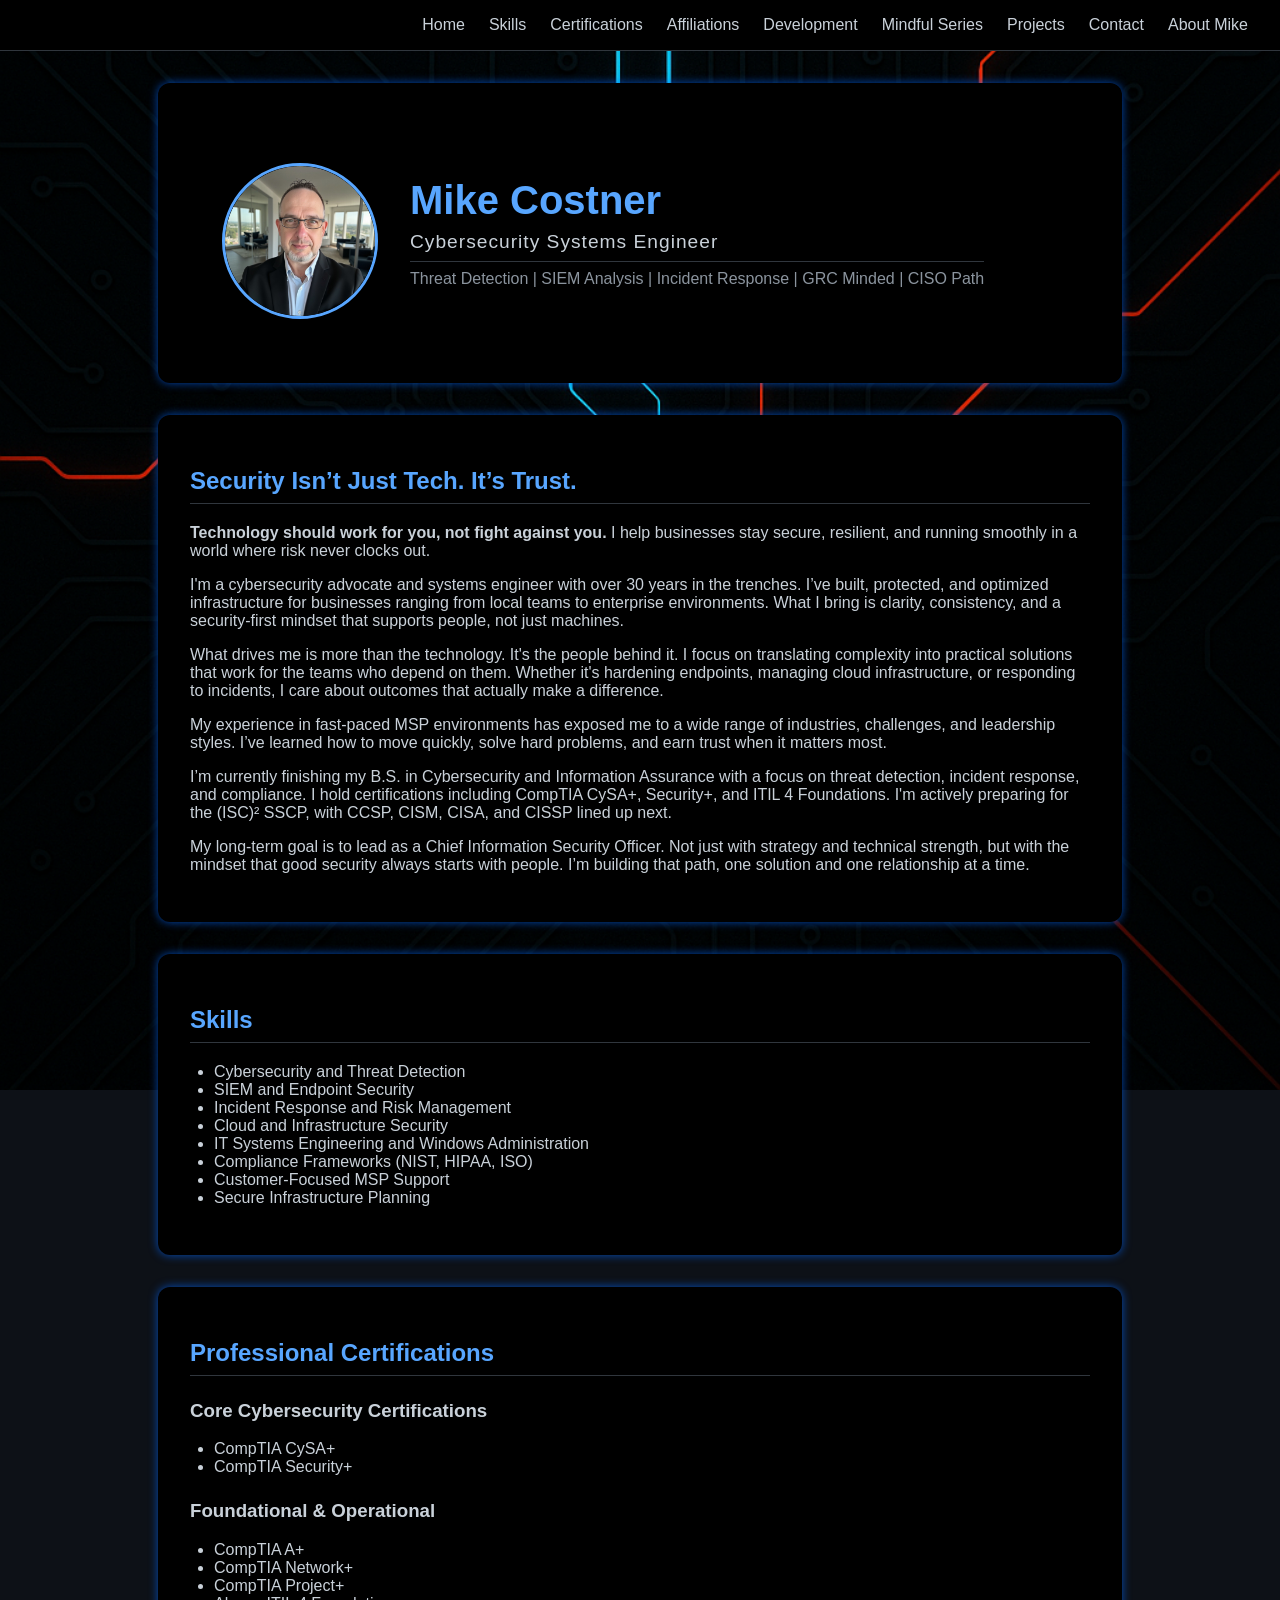
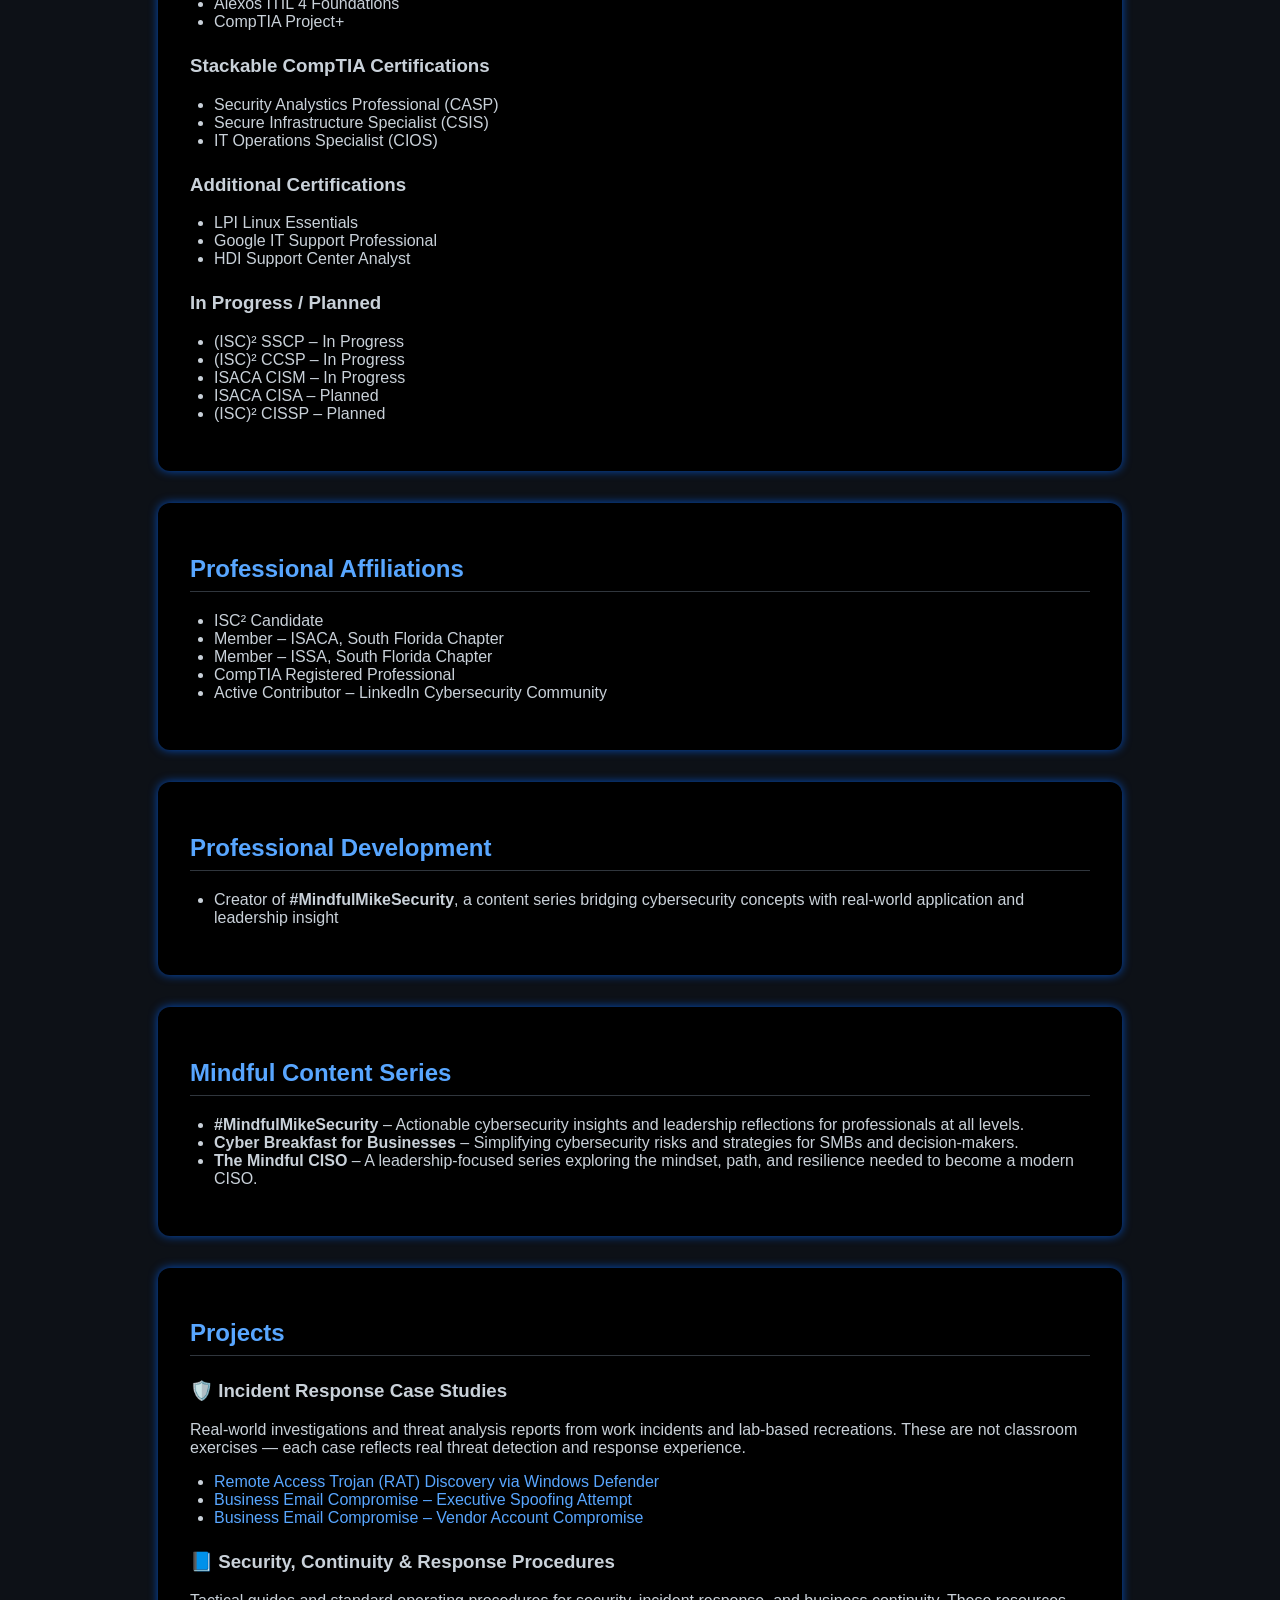
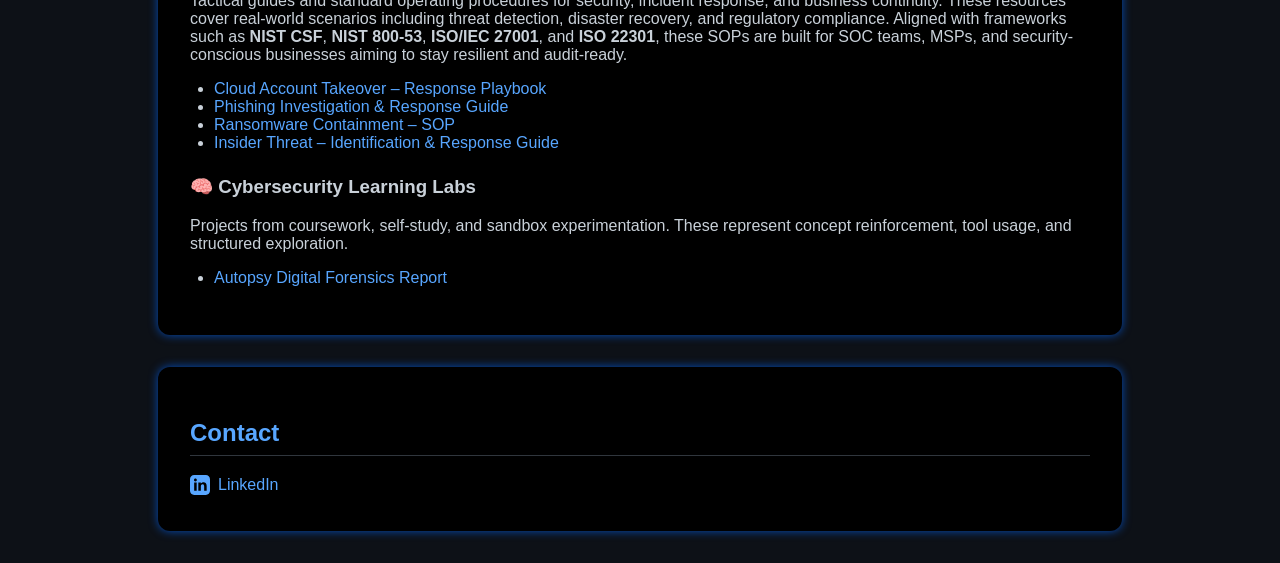
==== index.html @ 4de95ac7 "Update index.html" ====
<!DOCTYPE html>
<html lang="en">
<head>
  <meta charset="UTF-8" />
  <meta name="viewport" content="width=device-width, initial-scale=1.0" />
  <title>Mike Costner | Cybersecurity Portfolio</title>
  <style>
    * {
      scroll-behavior: smooth;
    }
    
body {
  margin: 0;
  font-family: 'Segoe UI', Tahoma, Geneva, Verdana, sans-serif;
  background-image: url('github_bg.png');
  background-size: cover;
  background-repeat: no-repeat;
  background-position: left center;
  background-attachment: fixed;
  background-color: #0d1117;
  color: #c9d1d9;
}

    nav {
      background-color: #000000;
      display: flex;
      justify-content: flex-end;
      align-items: center;
      padding: 1rem 2rem;
      position: sticky;
      top: 0;
      z-index: 1000;
      border-bottom: 1px solid #30363d;
    }

    nav a {
      color: #c9d1d9;
      margin-left: 1.5rem;
      text-decoration: none;
      font-weight: 500;
      transition: color 0.3s ease;
    }

    nav a:hover {
      color: #58a6ff;
    }

    
    
    header {
      background-color: #000000;
      padding: 3rem 2rem 2rem 2rem;
      display: flex;
      justify-content: flex-start;
      align-items: center;
      flex-wrap: wrap;
      gap: 2rem;
      text-align: left;
    }

    .profile-img {
      width: 150px;
      height: 150px;
      border-radius: 50%;
      object-fit: cover;
      border: 3px solid #58a6ff;
    }

    .hero-text h1 {
      margin: 0;
      font-size: 2.5rem;
      color: #58a6ff;
    }

    .hero-text h2 {
      margin: 0.5rem 0;
      font-size: 1.2rem;
      color: #c9d1d9;
      font-weight: 400;
      letter-spacing: 1px;
    }

    .hero-text p {
      margin-top: 0.5rem;
      font-size: 1rem;
      font-weight: 500;
      color: #8b949e;
    }

    .container {
      max-width: 900px;
      margin: 2rem auto;
      padding: 2rem;
      background-color: #000000; /* solid background (GitHub dark theme black) */
      border-radius: 12px;
      box-shadow: 0 0 10px rgba(0, 102, 255, 0.7);
    }

    h2 {
      color: #58a6ff;
      border-bottom: 1px solid #30363d;
      padding-bottom: 0.5rem;
    }

    h3 {
      color: #c9d1d9;
      margin-top: 1.5rem;
    }

    a {
      color: #58a6ff;
      text-decoration: none;
    }

    a:hover {
      text-decoration: underline;
    }

    ul {
      list-style-type: disc;
      padding-left: 1.5rem;
    }
        @media (max-width: 768px) {
      nav {
        flex-wrap: wrap;
        justify-content: center;
      }

      nav a {
        margin: 0.5rem;
      }
    }
  </style>
</head>
<body>

  <nav>
    <a href="index.html">Home</a>
    <a href="#skills">Skills</a>
    <a href="#certifications">Certifications</a>
    <a href="#affiliations">Affiliations</a>
    <a href="#development">Development</a>
    <a href="#content">Mindful Series</a>
    <a href="#projects">Projects</a>
    <a href="#contact">Contact</a>
    <a href="about-mike.html">About Mike</a>
  </nav>

<div class="container">
  <header>
    <img src="mike_circular.png" alt="Mike Costner" class="profile-img" />
    <div class="hero-text">
      <h1>Mike Costner</h1>
      <h2>Cybersecurity Systems Engineer</h2>
      <p>Threat Detection | SIEM Analysis | Incident Response | GRC Minded | CISO Path</p>
    </div>
  </header>
</div>

<div class="container">
  <h2>Security Isn’t Just Tech. It’s Trust.</h2>
  <p><strong>Technology should work for you, not fight against you.</strong> I help businesses stay secure, resilient, and running smoothly in a world where risk never clocks out.</p>
  <p>I'm a cybersecurity advocate and systems engineer with over 30 years in the trenches. I’ve built, protected, and optimized infrastructure for businesses ranging from local teams to enterprise environments. What I bring is clarity, consistency, and a security-first mindset that supports people, not just machines.</p>
  <p>What drives me is more than the technology. It's the people behind it. I focus on translating complexity into practical solutions that work for the teams who depend on them. Whether it's hardening endpoints, managing cloud infrastructure, or responding to incidents, I care about outcomes that actually make a difference.</p>
  <p>My experience in fast-paced MSP environments has exposed me to a wide range of industries, challenges, and leadership styles. I’ve learned how to move quickly, solve hard problems, and earn trust when it matters most.</p>
  <p>I’m currently finishing my B.S. in Cybersecurity and Information Assurance with a focus on threat detection, incident response, and compliance. I hold certifications including CompTIA CySA+, Security+, and ITIL 4 Foundations. I'm actively preparing for the (ISC)² SSCP, with CCSP, CISM, CISA, and CISSP lined up next.</p>
  <p>My long-term goal is to lead as a Chief Information Security Officer. Not just with strategy and technical strength, but with the mindset that good security always starts with people. I’m building that path, one solution and one relationship at a time.</p>
</div>

  <div class="container" id="skills">
    <h2>Skills</h2>
    <ul>
      <li>Cybersecurity and Threat Detection</li>
      <li>SIEM and Endpoint Security</li>
      <li>Incident Response and Risk Management</li>
      <li>Cloud and Infrastructure Security</li>
      <li>IT Systems Engineering and Windows Administration</li>
      <li>Compliance Frameworks (NIST, HIPAA, ISO)</li>
      <li>Customer-Focused MSP Support</li>
      <li>Secure Infrastructure Planning</li>
    </ul>
  </div>

  <div class="container" id="certifications">
    <h2>Professional Certifications</h2>
    <h3>Core Cybersecurity Certifications</h3>
    <ul>
      <li>CompTIA CySA+</li>
      <li>CompTIA Security+</li>
    </ul>
    <h3>Foundational & Operational</h3>
    <ul>
      <li>CompTIA A+</li>
      <li>CompTIA Network+</li>
      <li>CompTIA Project+</li>
      <li>Alexos ITIL 4 Foundations</li>
      <li>CompTIA Project+</li>
    </ul>
    <h3>Stackable CompTIA Certifications</h3>
    <ul>  
      <li>Security Analystics Professional (CASP)</li>
      <li>Secure Infrastructure Specialist (CSIS)</li>
      <li>IT Operations Specialist (CIOS)</li>
    </ul>
    <h3>Additional Certifications</h3>
    <ul>  
      <li>LPI Linux Essentials</li>
      <li>Google IT Support Professional</li>
      <li>HDI Support Center Analyst</li>
    </ul>  
    <h3>In Progress / Planned</h3>
    <ul>
      <li>(ISC)² SSCP – In Progress</li>
      <li>(ISC)² CCSP – In Progress</li>
      <li>ISACA CISM – In Progress</li>
      <li>ISACA CISA – Planned</li>
      <li>(ISC)² CISSP – Planned</li>
    </ul>
  </div>
  
  <div class="container" id="affiliations">
    <h2>Professional Affiliations</h2>
    <ul>
      <li>ISC² Candidate</li>
      <li>Member – ISACA, South Florida Chapter</li>
      <li>Member – ISSA, South Florida Chapter</li>
      <li>CompTIA Registered Professional</li>
      <li>Active Contributor – LinkedIn Cybersecurity Community</li>
    </ul>
  </div>
  
  <div class="container" id="development">
    <h2>Professional Development</h2>
    <ul>
      <li>Creator of <strong>#MindfulMikeSecurity</strong>, a content series bridging cybersecurity concepts with real-world application and leadership insight</li>
    </ul>
  </div>

  <div class="container" id="content">
    <h2>Mindful Content Series</h2>
    <ul>
      <li><strong>#MindfulMikeSecurity</strong> – Actionable cybersecurity insights and leadership reflections for professionals at all levels.</li>
      <li><strong>Cyber Breakfast for Businesses</strong> – Simplifying cybersecurity risks and strategies for SMBs and decision-makers.</li>
      <li><strong>The Mindful CISO</strong> – A leadership-focused series exploring the mindset, path, and resilience needed to become a modern CISO.</li>
    </ul>
  </div>

<div class="container" id="projects">
  <h2>Projects</h2>

  <h3>🛡️ Incident Response Case Studies</h3>
  <p>Real-world investigations and threat analysis reports from work incidents and lab-based recreations. These are not classroom exercises — each case reflects real threat detection and response experience.</p>
  <ul>
    <li>
      <a href="https://github.com/mcostner/SOC-Playbook-Toolkit/blob/main/incident-response/rat-discovery-windows-defender/rat-discovery-windows-defender.md" target="_self">
        Remote Access Trojan (RAT) Discovery via Windows Defender
      </a>
    </li>
    <li>
      <a href="https://github.com/mcostner/SOC-Playbook-Toolkit/blob/main/incident-response/bec-executive-spoofing/bec-executive-spoofing.md" target="_self">
        Business Email Compromise – Executive Spoofing Attempt
      </a>
    </li>
    <li>
      <a href="https://github.com/mcostner/SOC-Playbook-Toolkit/blob/main/incident-response/bec-vendor-compromise/bec-vendor-compromise.md" target="_self">
        Business Email Compromise – Vendor Account Compromise
      </a>
    </li>
  </ul>

<h3>📘 Security, Continuity & Response Procedures</h3>
<p>Tactical guides and standard operating procedures for security, incident response, and business continuity. These resources cover real-world scenarios including threat detection, disaster recovery, and regulatory compliance. Aligned with frameworks such as <strong>NIST CSF</strong>, <strong>NIST 800-53</strong>, <strong>ISO/IEC 27001</strong>, and <strong>ISO 22301</strong>, these SOPs are built for SOC teams, MSPs, and security-conscious businesses aiming to stay resilient and audit-ready.</p>
<ul>
  <li>
    <a href="https://github.com/mcostner/SOC-Playbook-Toolkit/blob/main/security-playbooks/cloud-account-takeover-playbook/cloud-account-takeover-playbook.md" target="_self">
      Cloud Account Takeover – Response Playbook
    </a>
  </li>
  <li>
    <a href="https://github.com/mcostner/SOC-Playbook-Toolkit/blob/main/security-playbooks/phishing-investigation/phishing-investigation-guide.md" target="_self">
      Phishing Investigation & Response Guide
    </a>
  </li>
  <li>
    <a href="https://github.com/mcostner/SOC-Playbook-Toolkit/blob/main/security-playbooks/ransomware-containment/ransomware-containment-sop.md" target="_self">
      Ransomware Containment – SOP
    </a>
  </li>
  <li>
    <a href="https://github.com/mcostner/SOC-Playbook-Toolkit/blob/main/security-playbooks/insider-threat/insider-threat-guide.md" target="_self">
      Insider Threat – Identification & Response Guide
    </a>
  </li>
</ul>

  <h3>🧠 Cybersecurity Learning Labs</h3>
  <p>Projects from coursework, self-study, and sandbox experimentation. These represent concept reinforcement, tool usage, and structured exploration.</p>
  <ul>
    <li>
      <a href="https://mcostner.github.io/autopsy.html" target="_self">
        Autopsy Digital Forensics Report
      </a>
    </li>
  </ul>
</div>

  <div class="container" id="contact">
    <h2>Contact</h2>
    <!-- 📧 <a href="mailto:mike@example.com">mike@example.com</a><br> -->
    <a href="https://www.linkedin.com/in/mikecostner" target="_blank" style="display: inline-flex; align-items: center; color: #58a6ff;">
      <svg xmlns="http://www.w3.org/2000/svg" fill="#58a6ff" viewBox="0 0 24 24" width="20" height="20" style="margin-right: 8px;">
        <path d="M19 0h-14c-2.761 0-5 2.239-5 5v14c0 2.762 2.239 5 5 5h14c2.761 
        0 5-2.238 5-5v-14c0-2.761-2.239-5-5-5zm-11 19h-3v-10h3v10zm-1.5-11.268c-.966 
        0-1.75-.79-1.75-1.764s.784-1.764 
        1.75-1.764 1.75.79 1.75 1.764-.784 1.764-1.75 
        1.764zm13.5 11.268h-3v-5.604c0-3.368-4-3.113-4 
        0v5.604h-3v-10h3v1.604c1.396-2.586 7-2.777 
        7 2.476v5.92z"/>
      </svg>
      LinkedIn
    </a>
  </div>

</body>
</html>
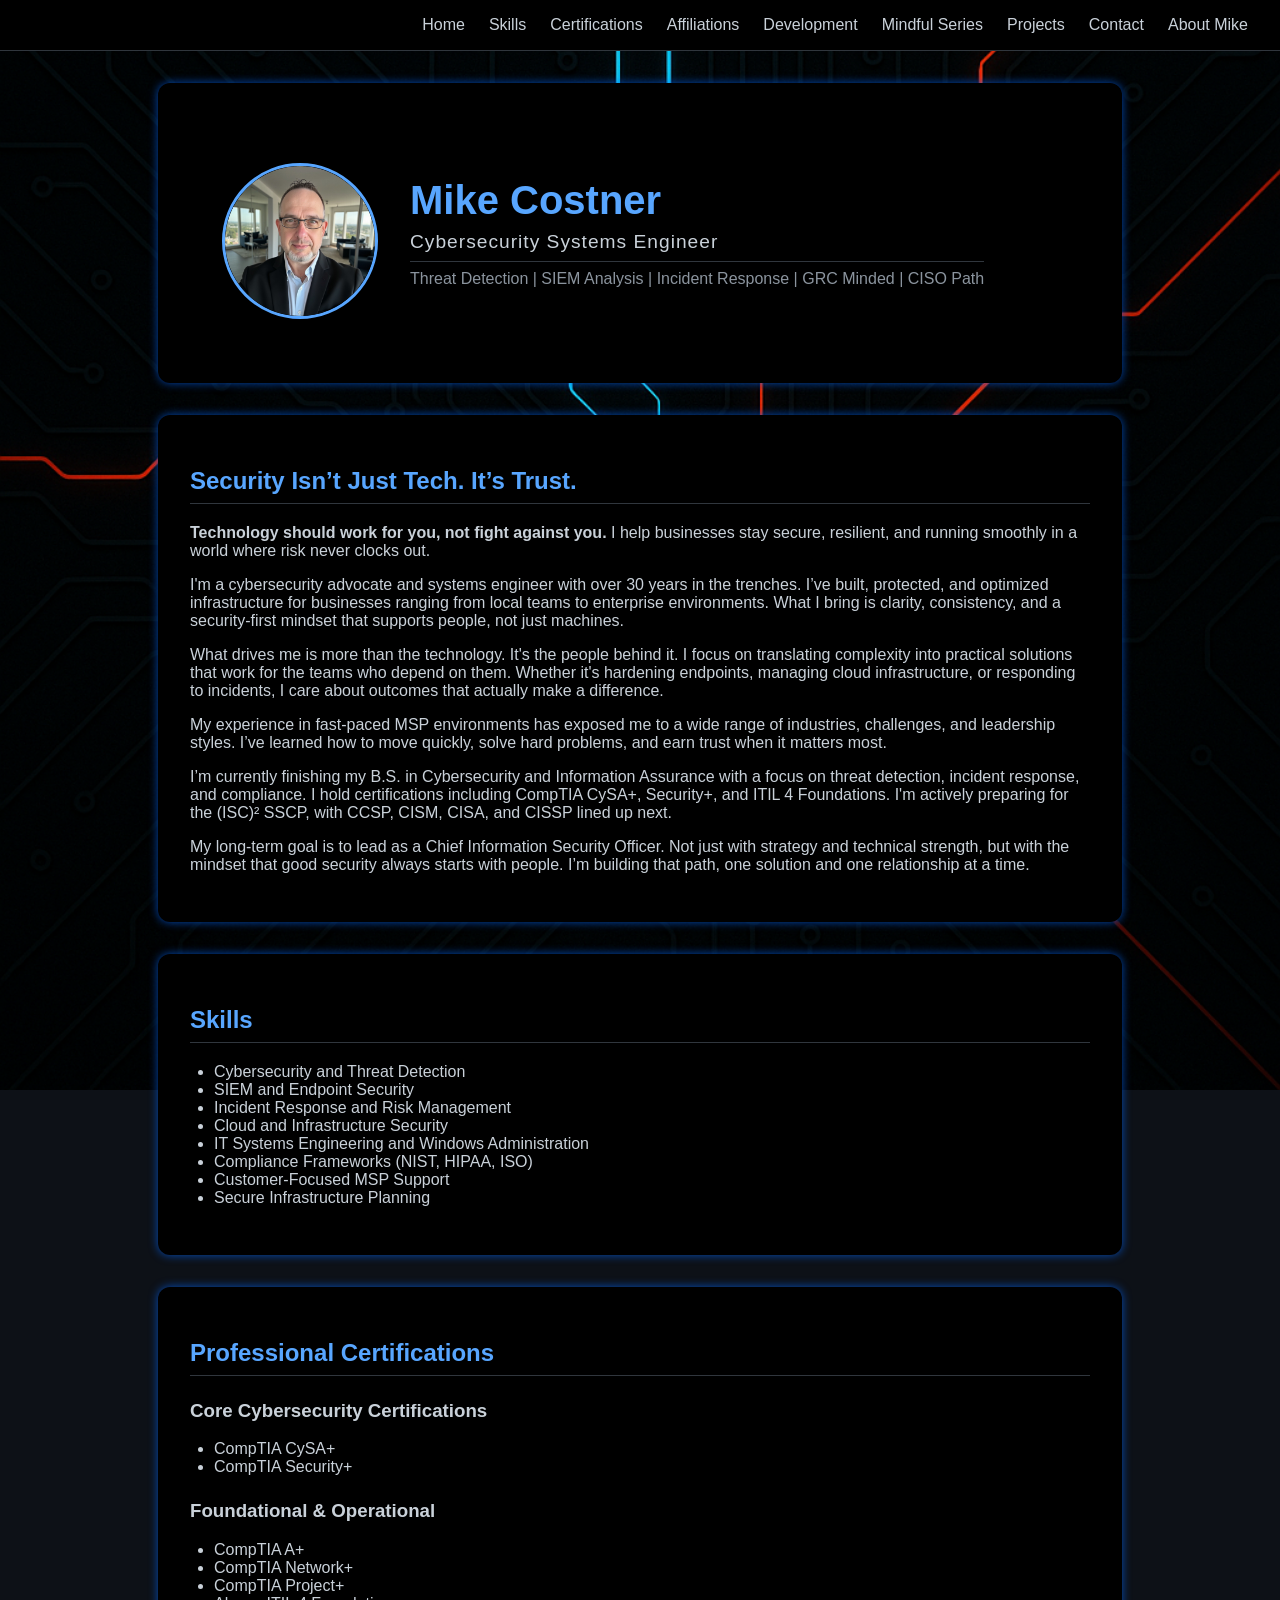
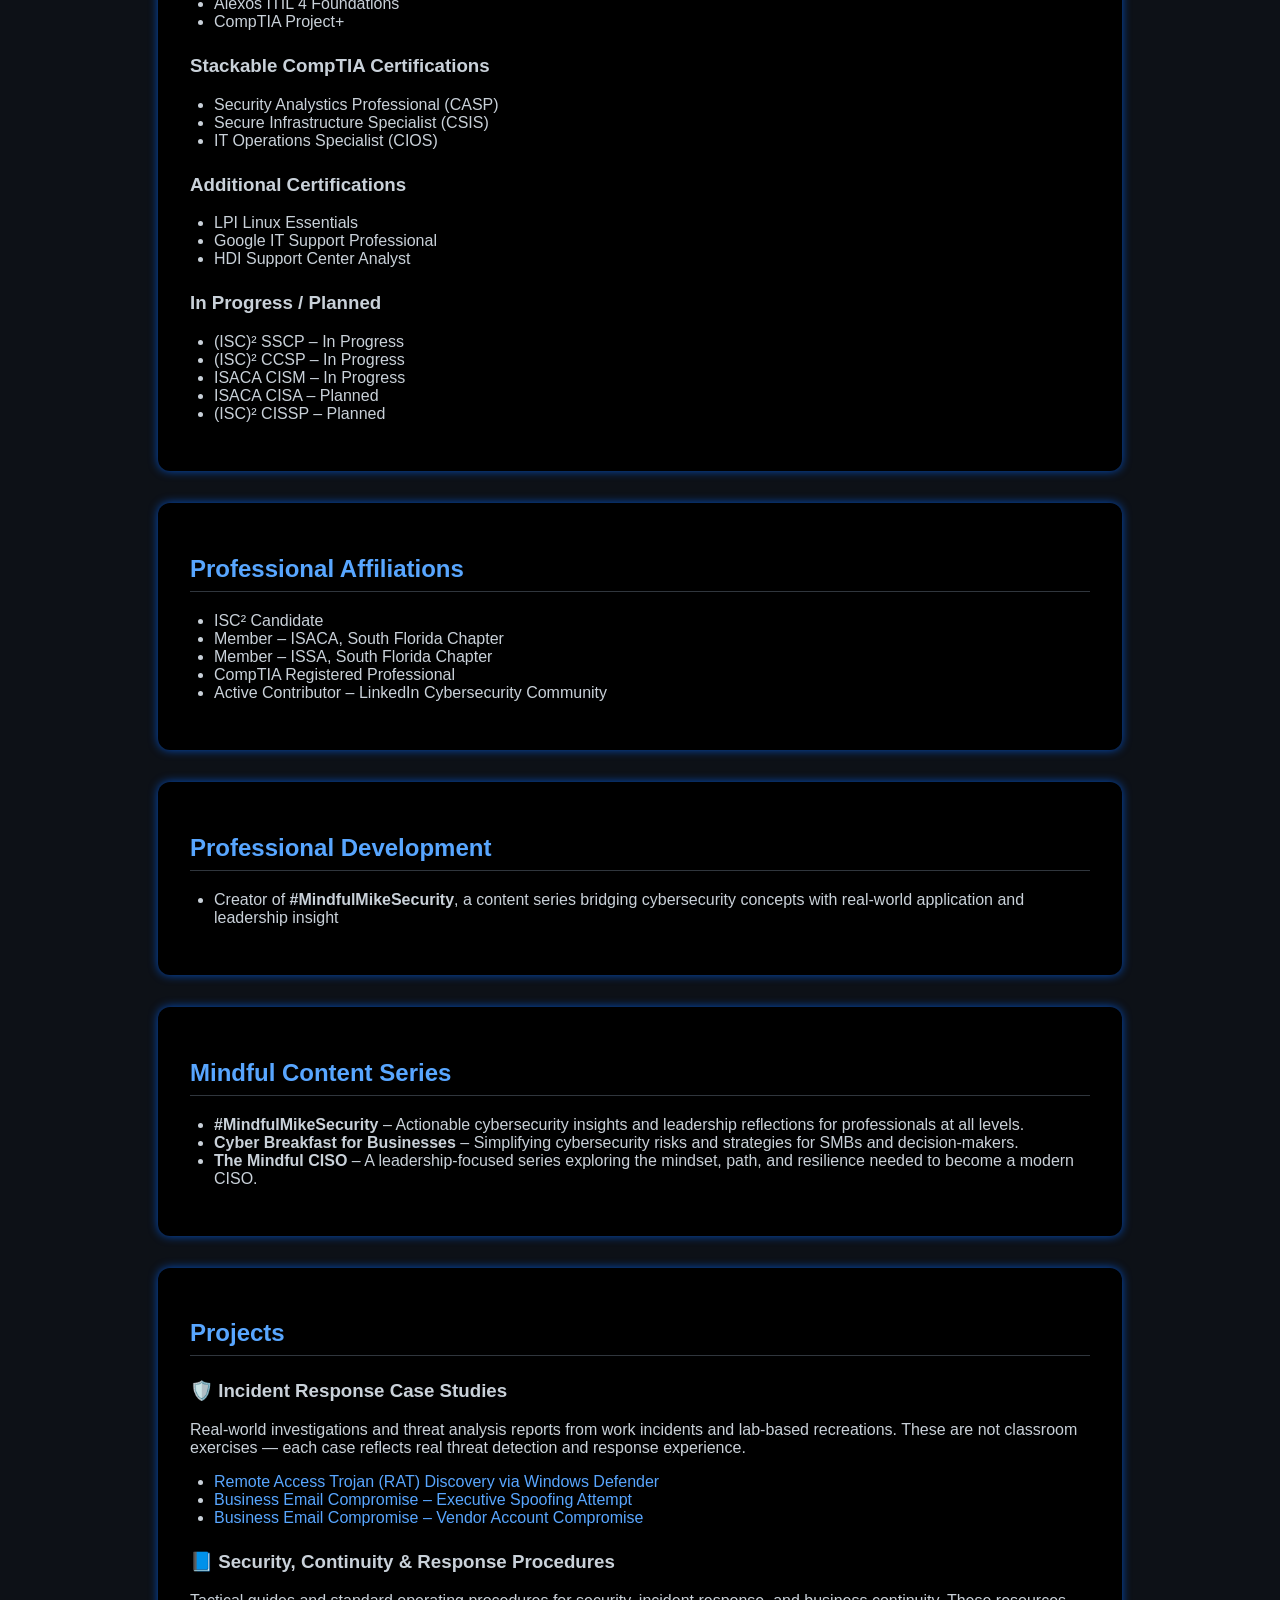
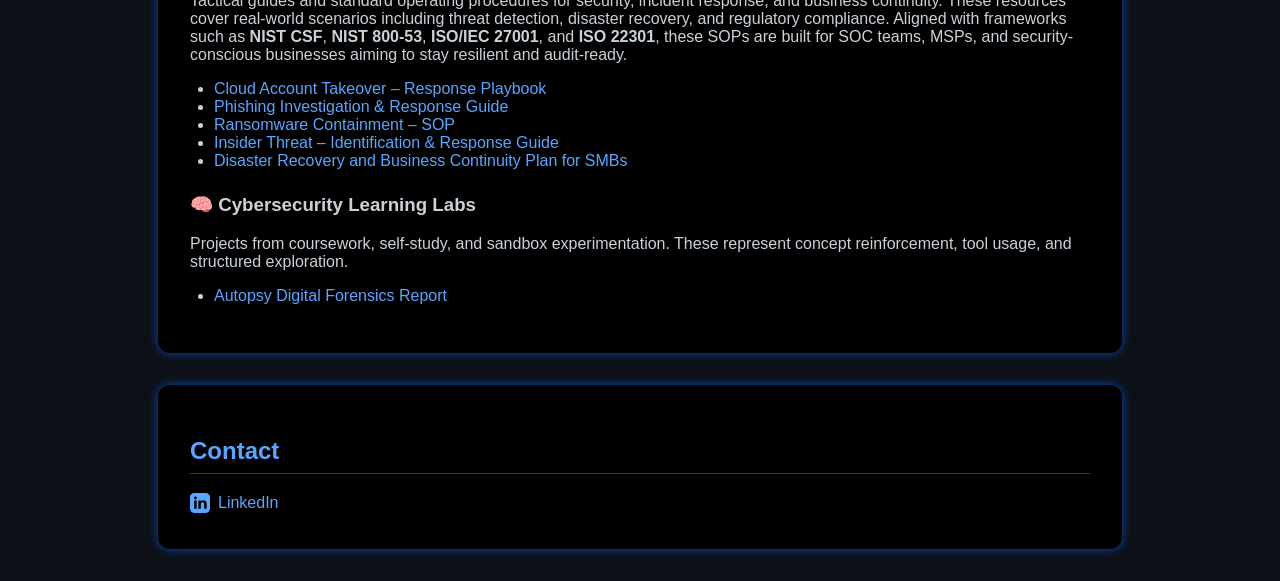
==== commit 21f441a5: "Update index.html" ====
--- a/index.html
+++ b/index.html
@@ -291,6 +291,11 @@
       Insider Threat – Identification & Response Guide
     </a>
   </li>
+  <li>
+    <a href="https://github.com/mcostner/DR_BCP/blob/main/disaster-recovery-guide.md" target="_self">
+      Disaster Recovery and Business Continuity Plan for SMBs
+    </a>
+  </li>
 </ul>
 
   <h3>🧠 Cybersecurity Learning Labs</h3>
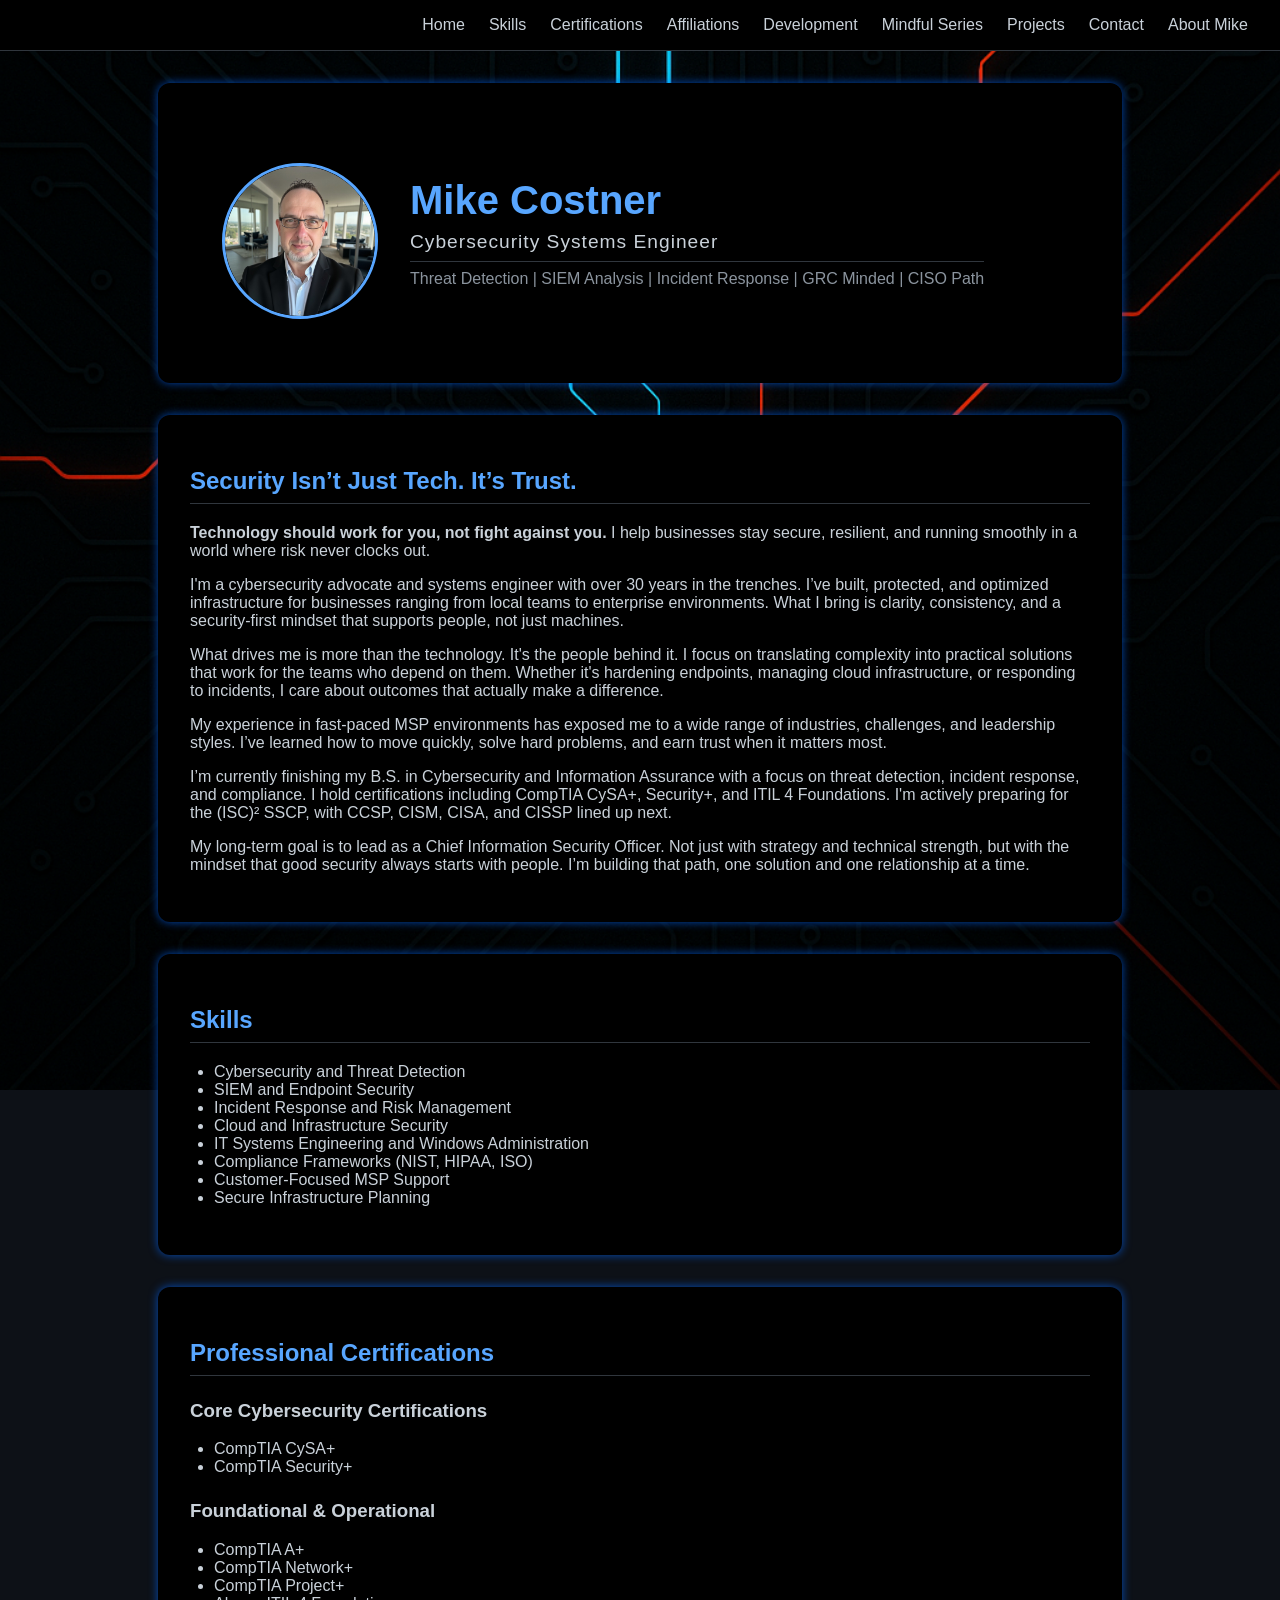
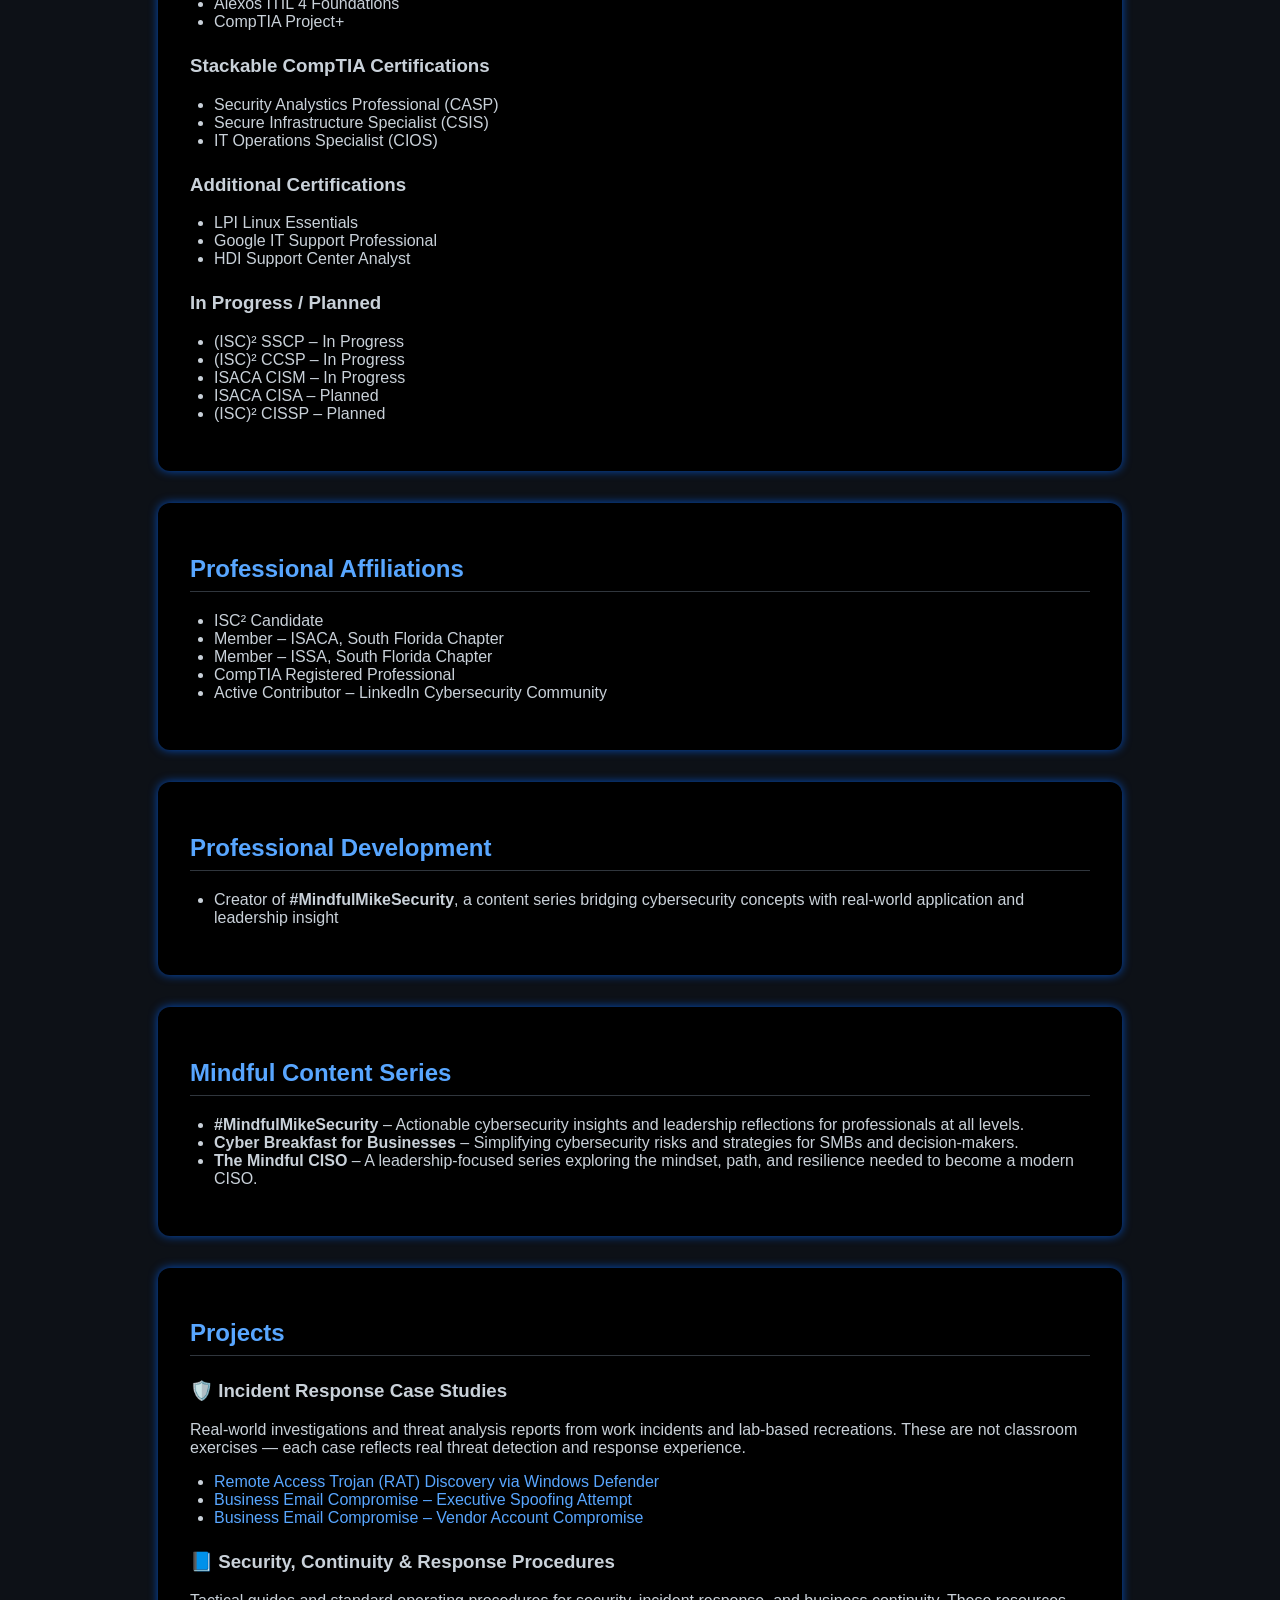
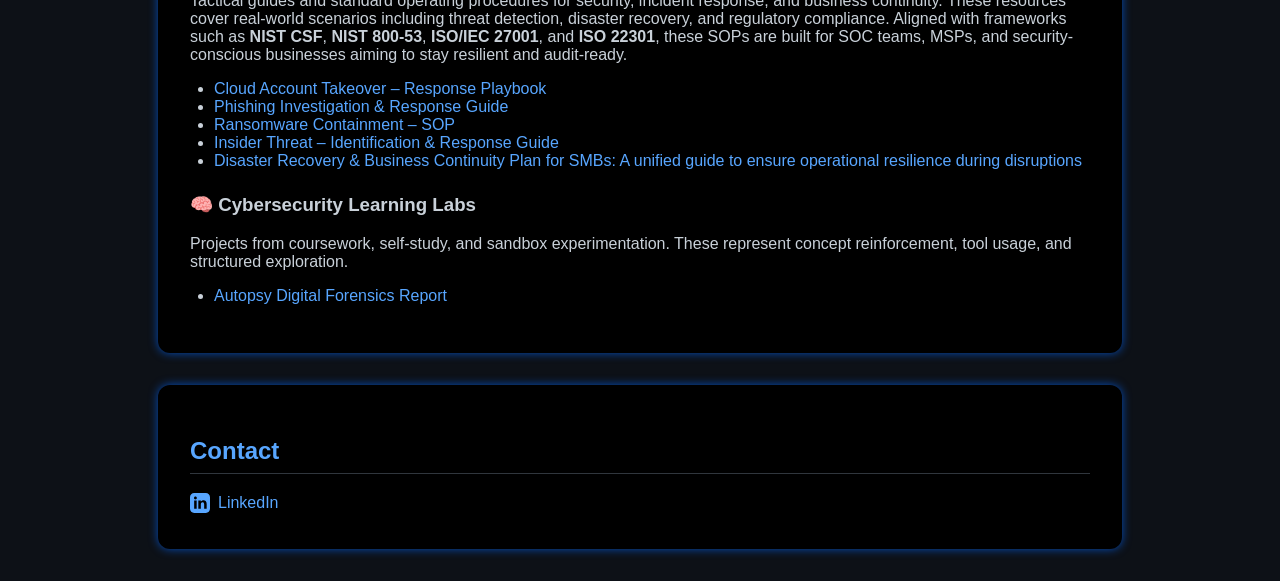
==== commit 2229774d: "Update index.html" ====
--- a/index.html
+++ b/index.html
@@ -293,7 +293,7 @@
   </li>
   <li>
     <a href="https://github.com/mcostner/DR_BCP/blob/main/disaster-recovery-guide.md" target="_self">
-      Disaster Recovery and Business Continuity Plan for SMBs
+      Disaster Recovery & Business Continuity Plan for SMBs: A unified guide to ensure operational resilience during disruptions
     </a>
   </li>
 </ul>
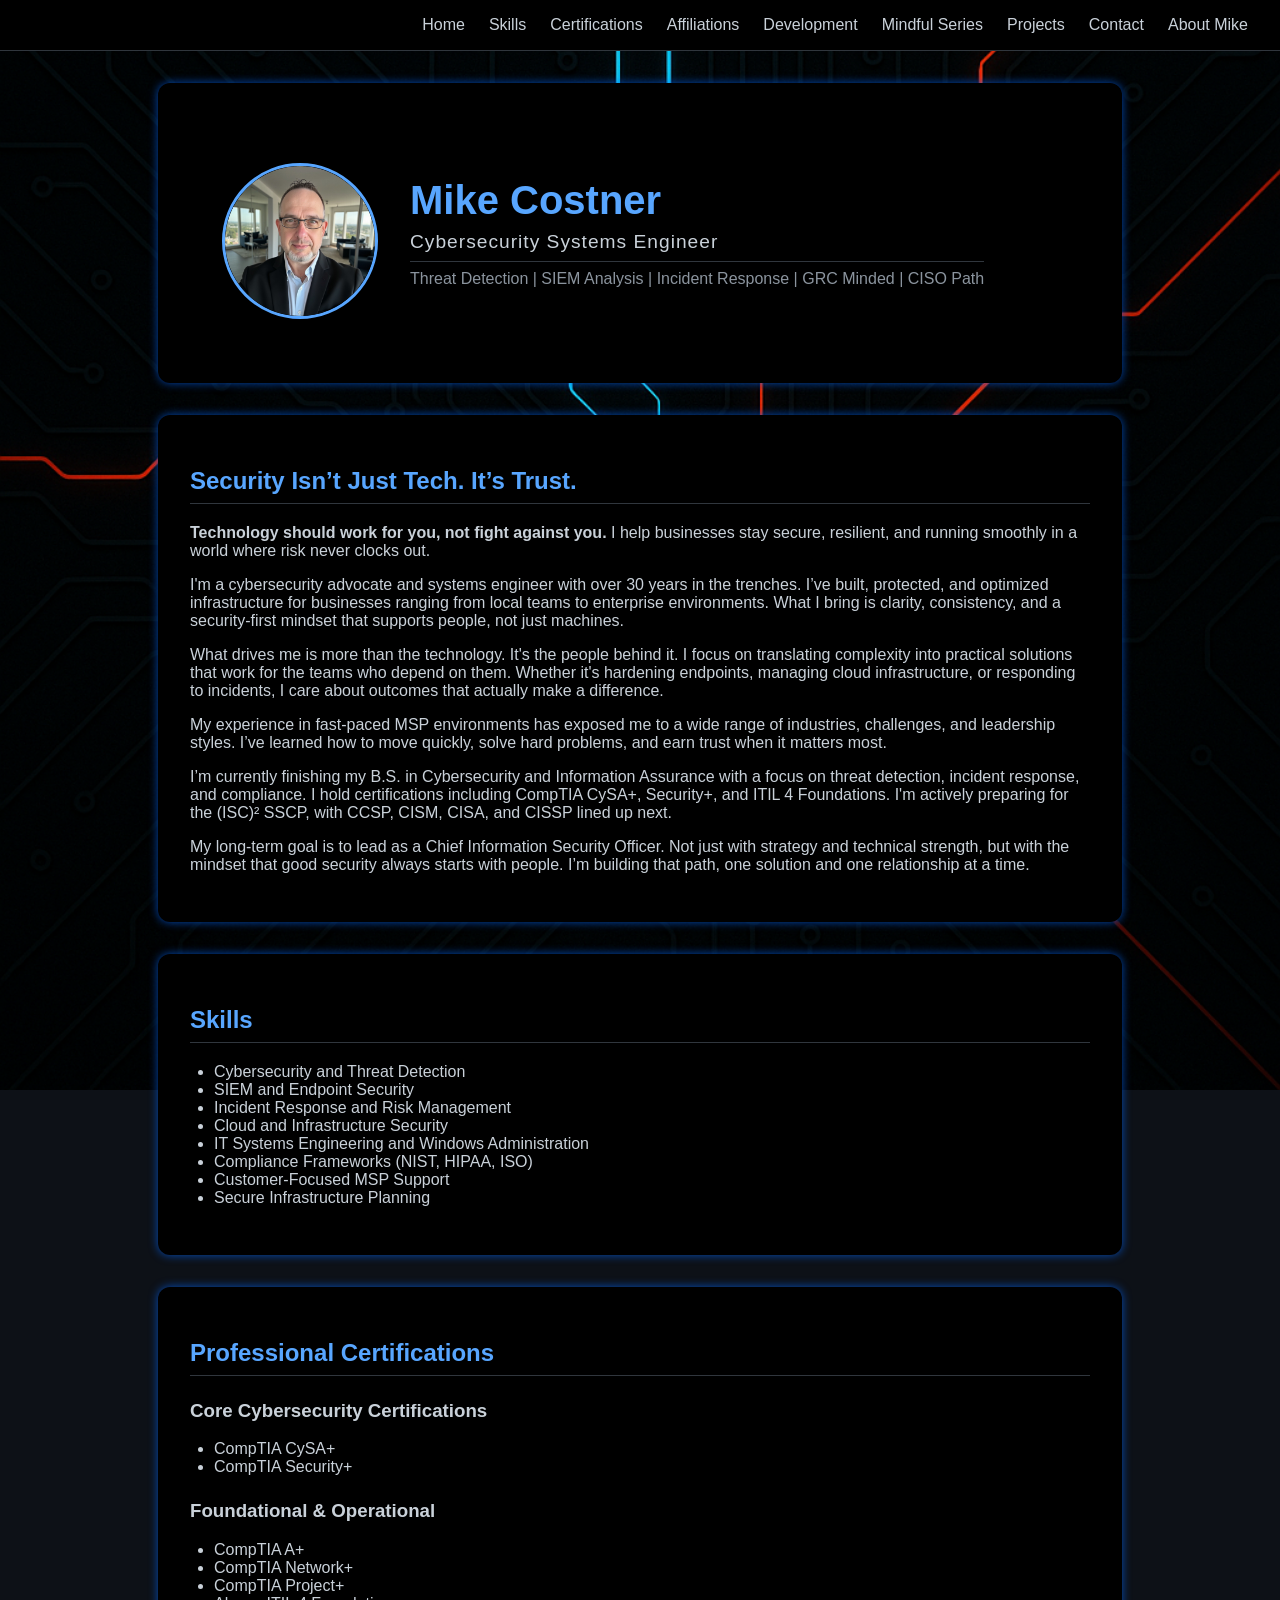
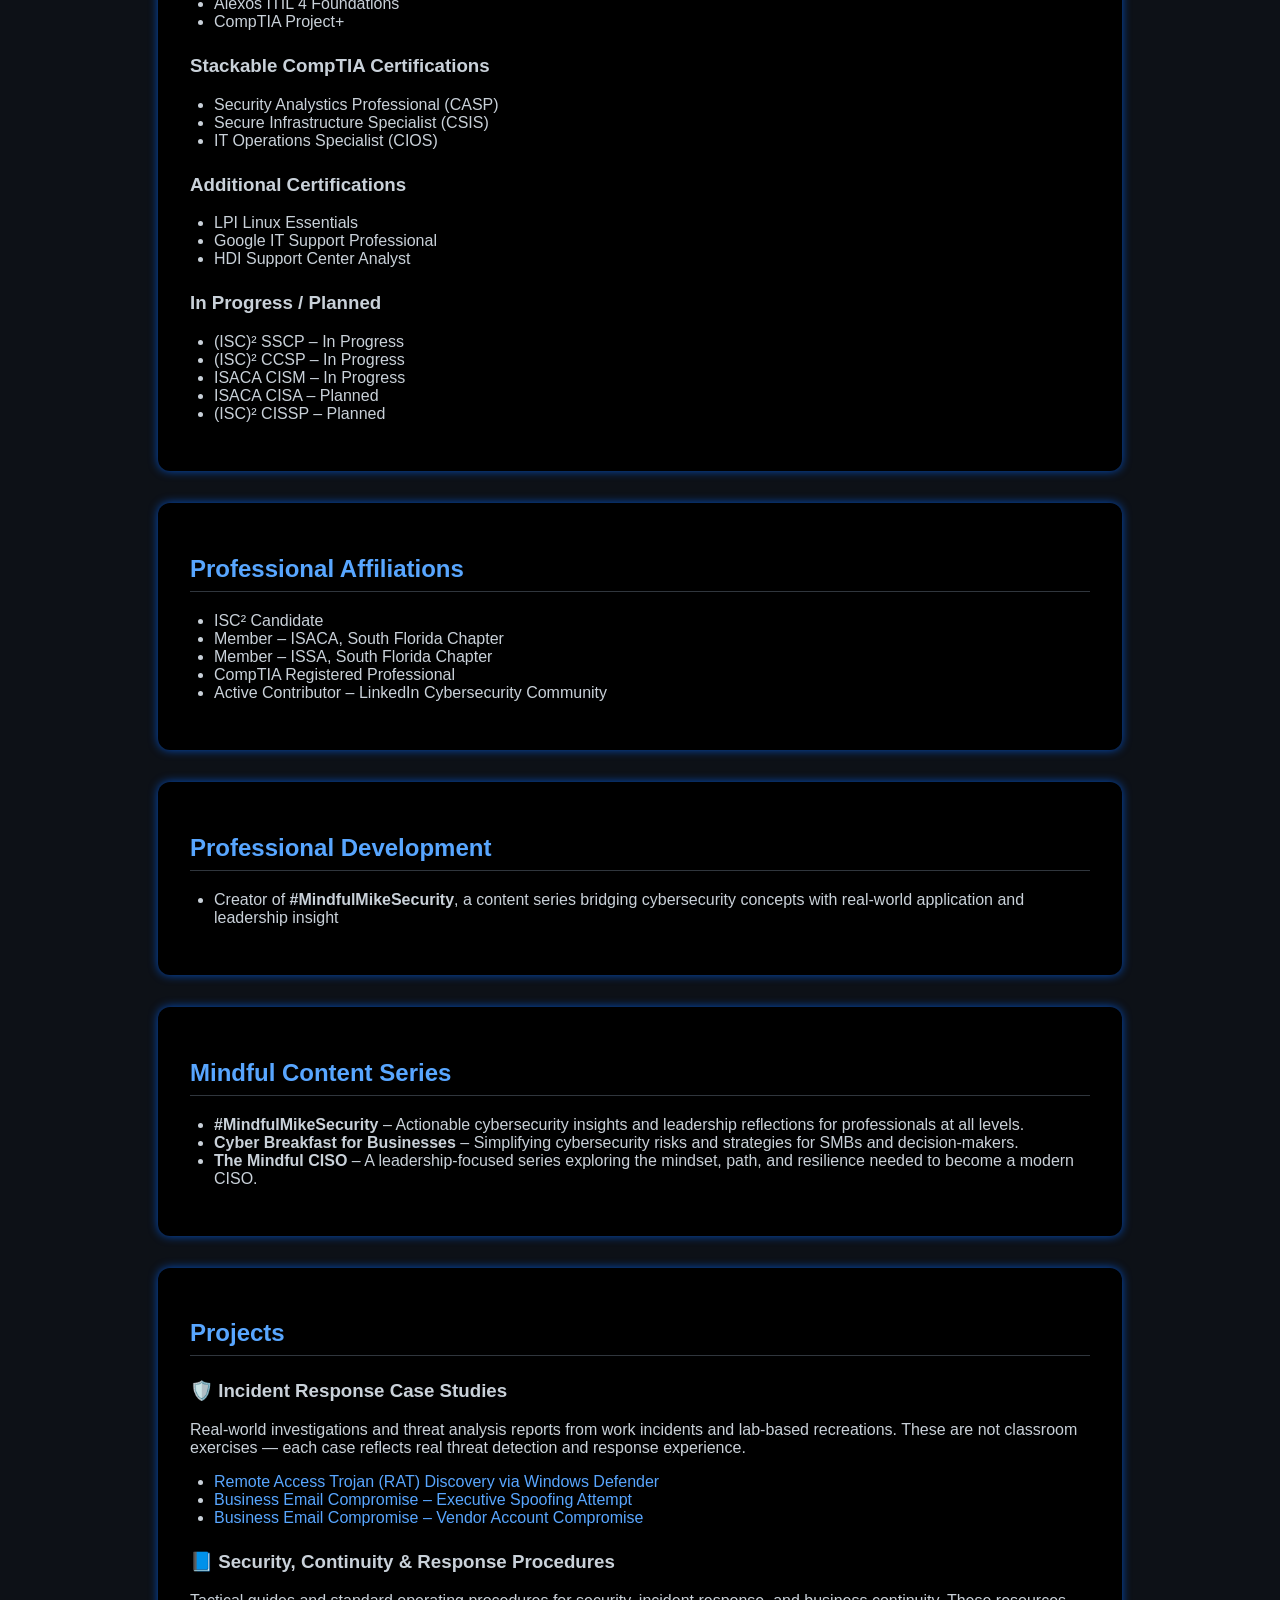
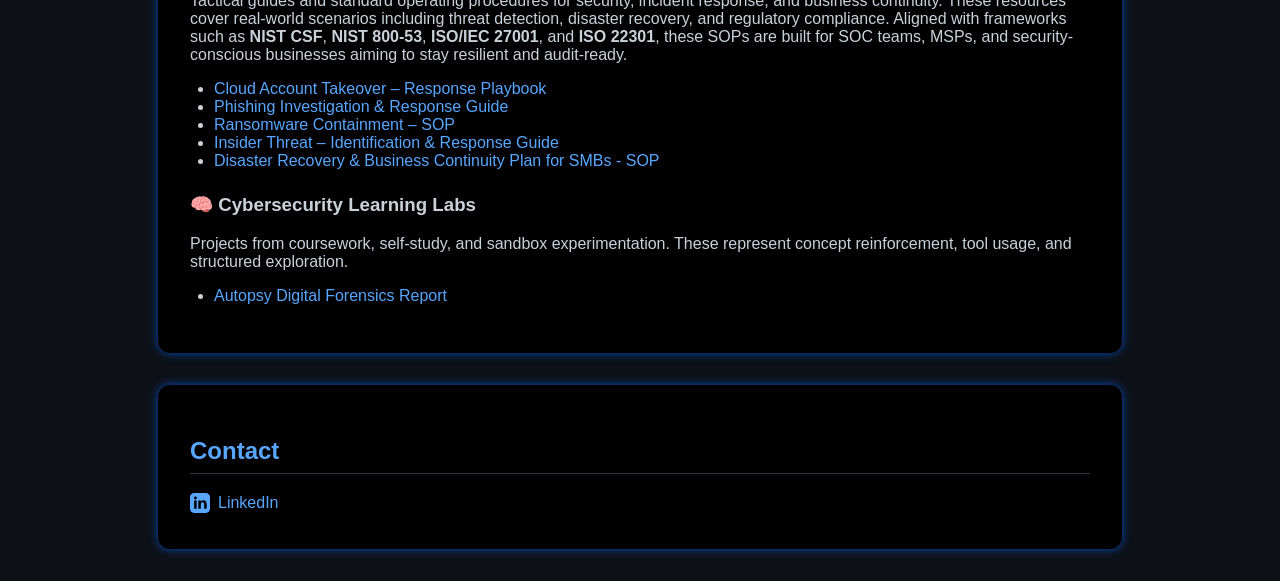
==== commit 50a0bcb8: "Update index.html" ====
--- a/index.html
+++ b/index.html
@@ -293,7 +293,7 @@
   </li>
   <li>
     <a href="https://github.com/mcostner/DR_BCP/blob/main/disaster-recovery-guide.md" target="_self">
-      Disaster Recovery & Business Continuity Plan for SMBs: A unified guide to ensure operational resilience during disruptions
+      Disaster Recovery & Business Continuity Plan for SMBs - SOP
     </a>
   </li>
 </ul>
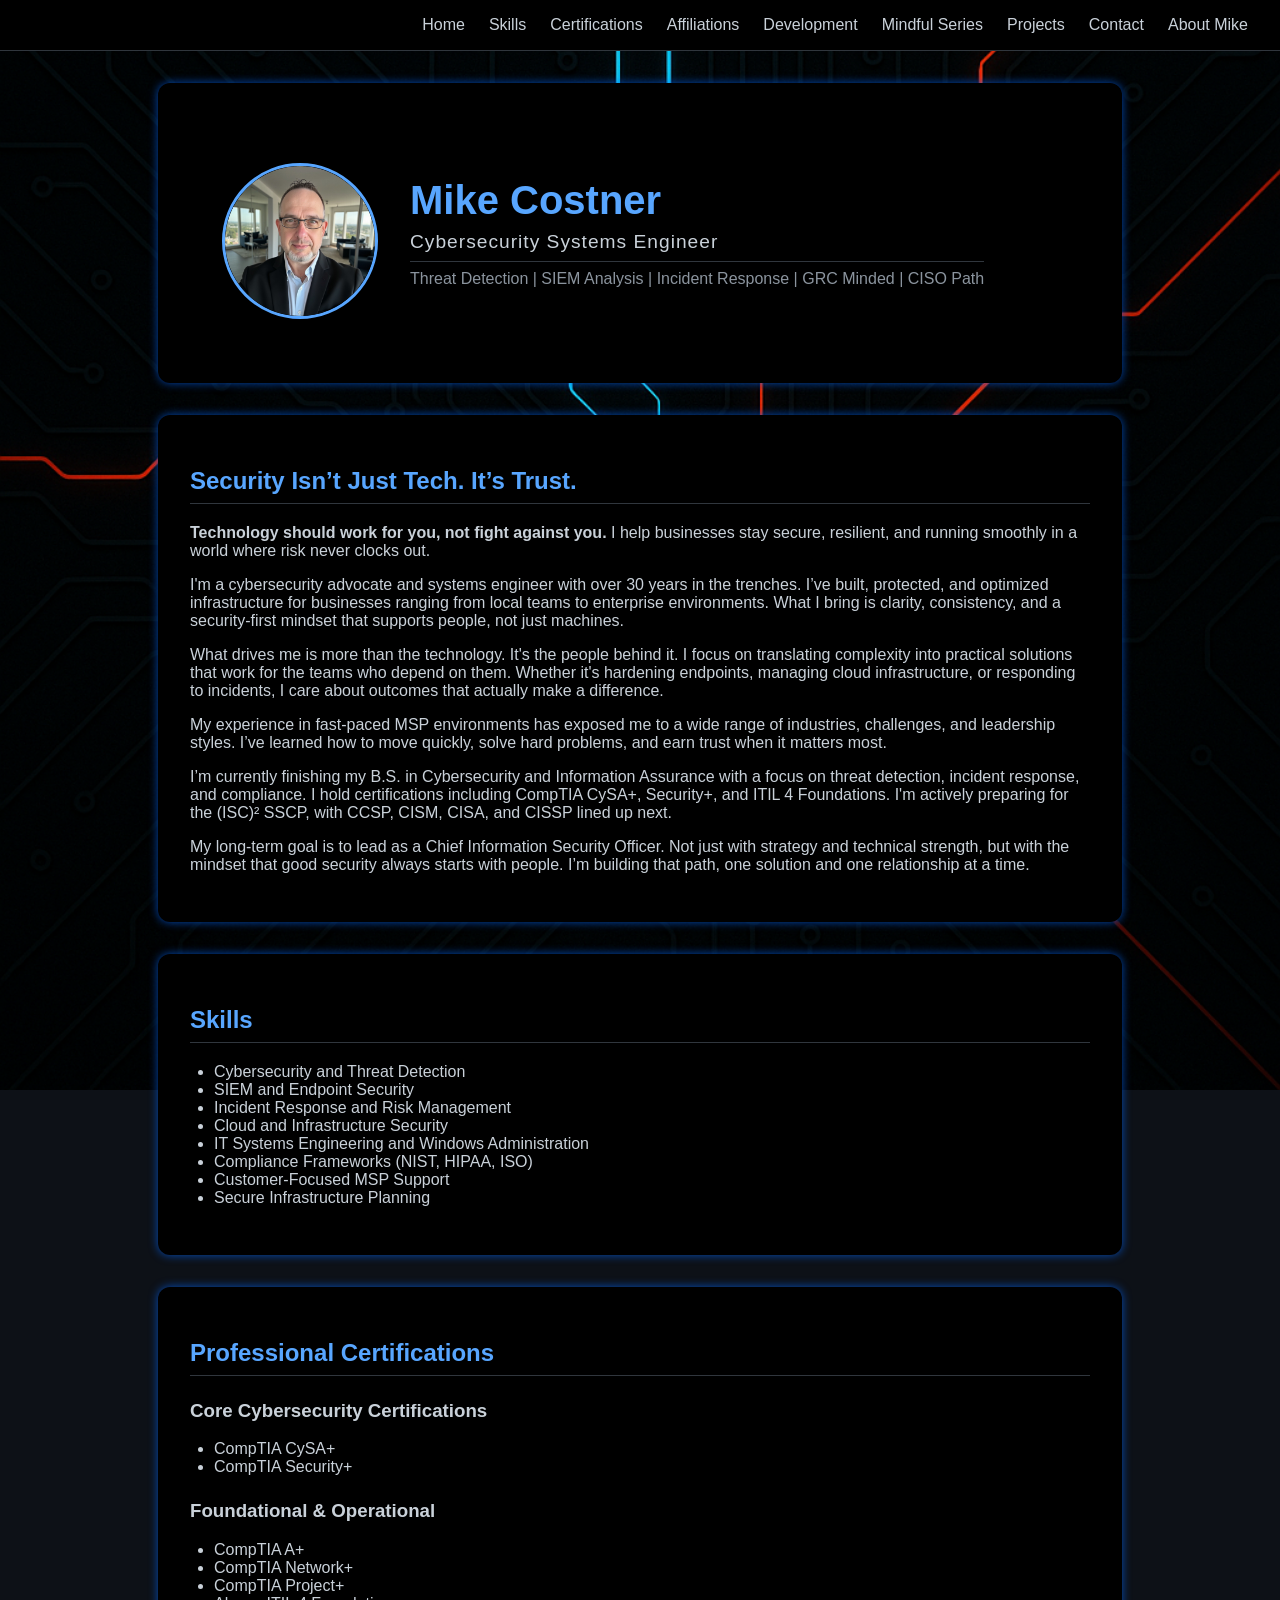
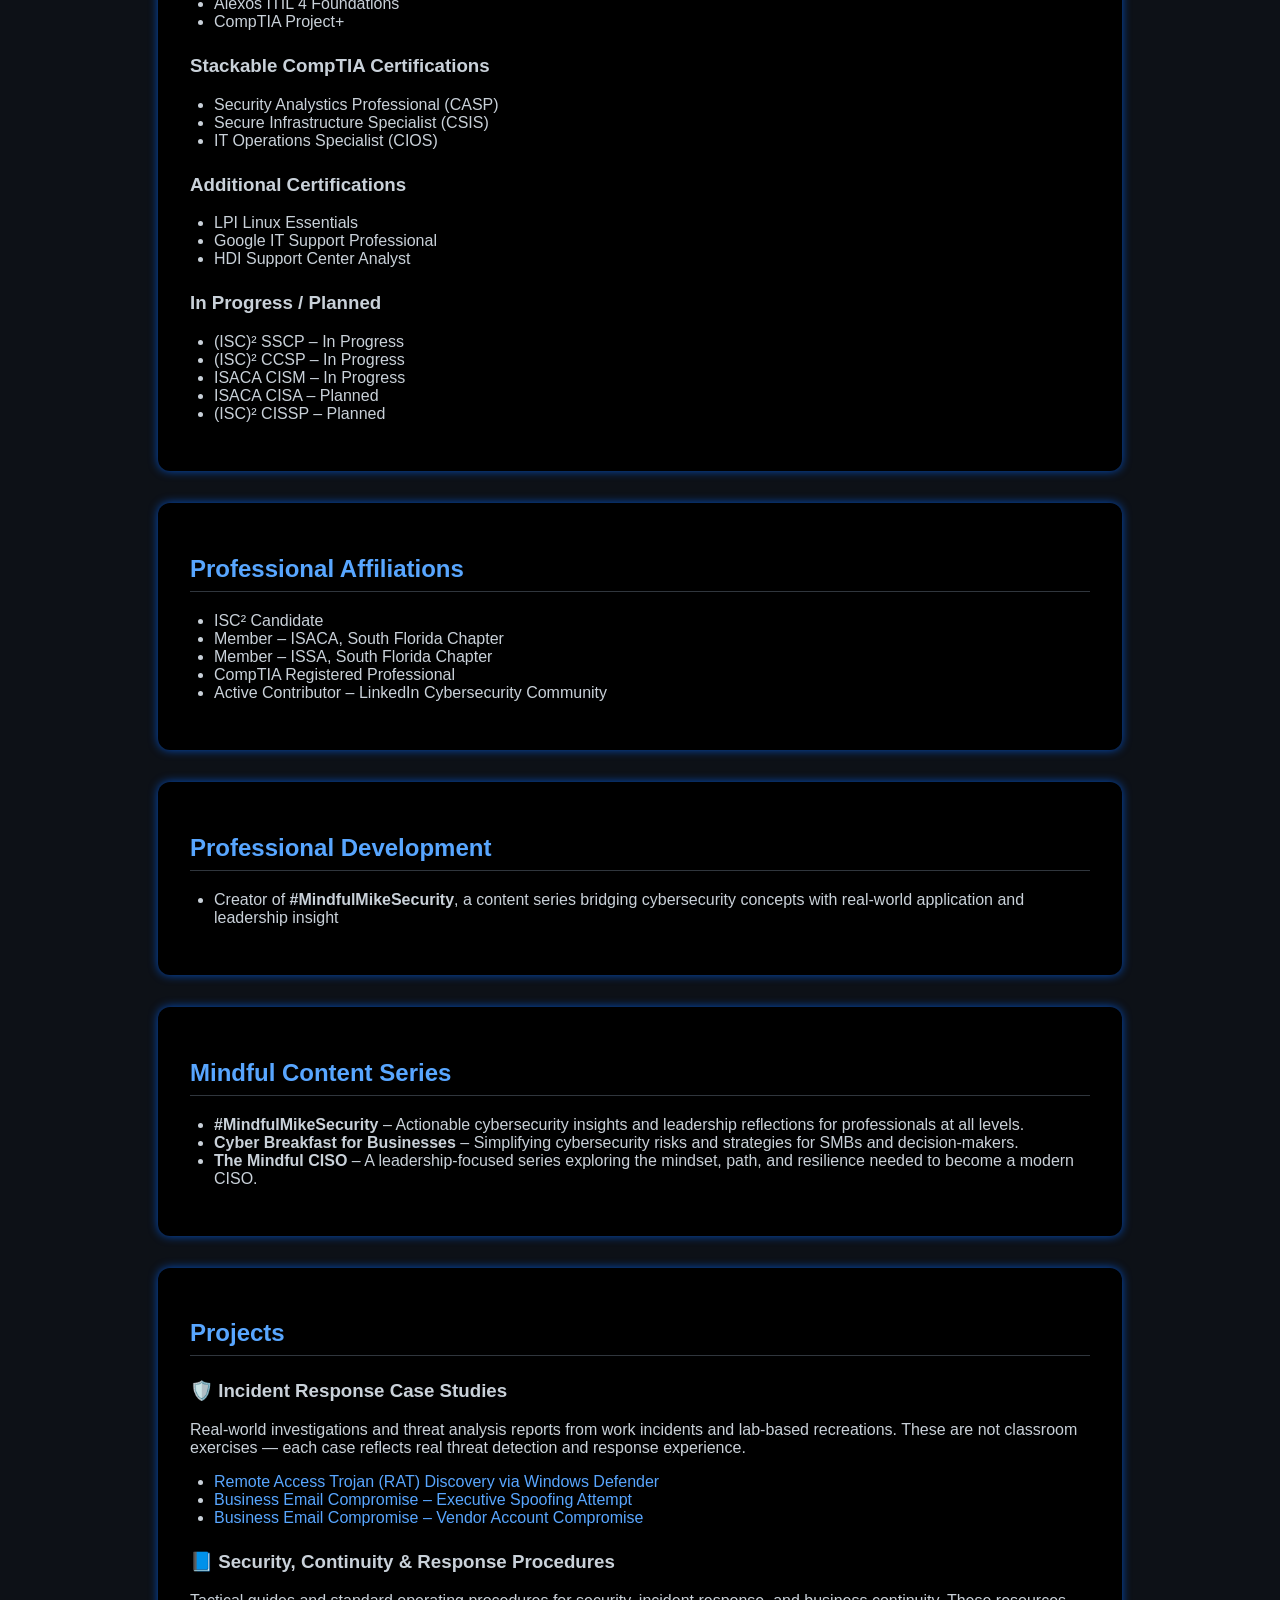
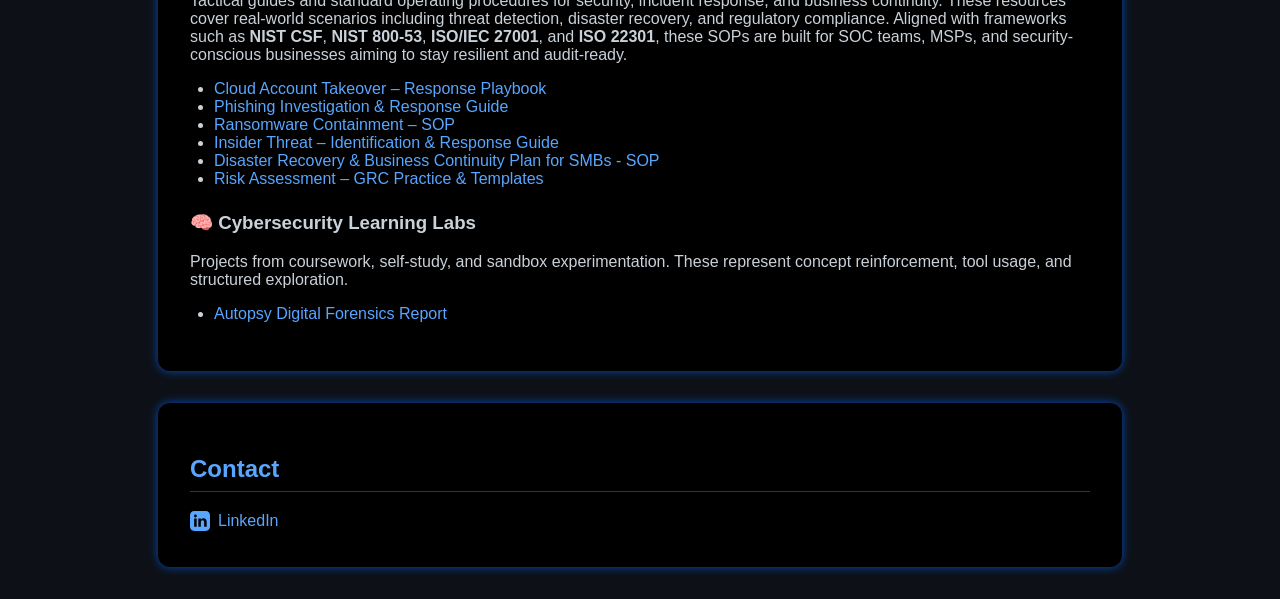
==== commit f6157c78: "Update index.html" ====
--- a/index.html
+++ b/index.html
@@ -296,6 +296,12 @@
       Disaster Recovery & Business Continuity Plan for SMBs - SOP
     </a>
   </li>
+  <!-- Add your new Risk Assessment project link here -->
+  <li>
+    <a href="https://github.com/mcostner/risk-assessment" target="_blank">
+      Risk Assessment – GRC Practice & Templates
+    </a>
+  </li>
 </ul>
 
   <h3>🧠 Cybersecurity Learning Labs</h3>
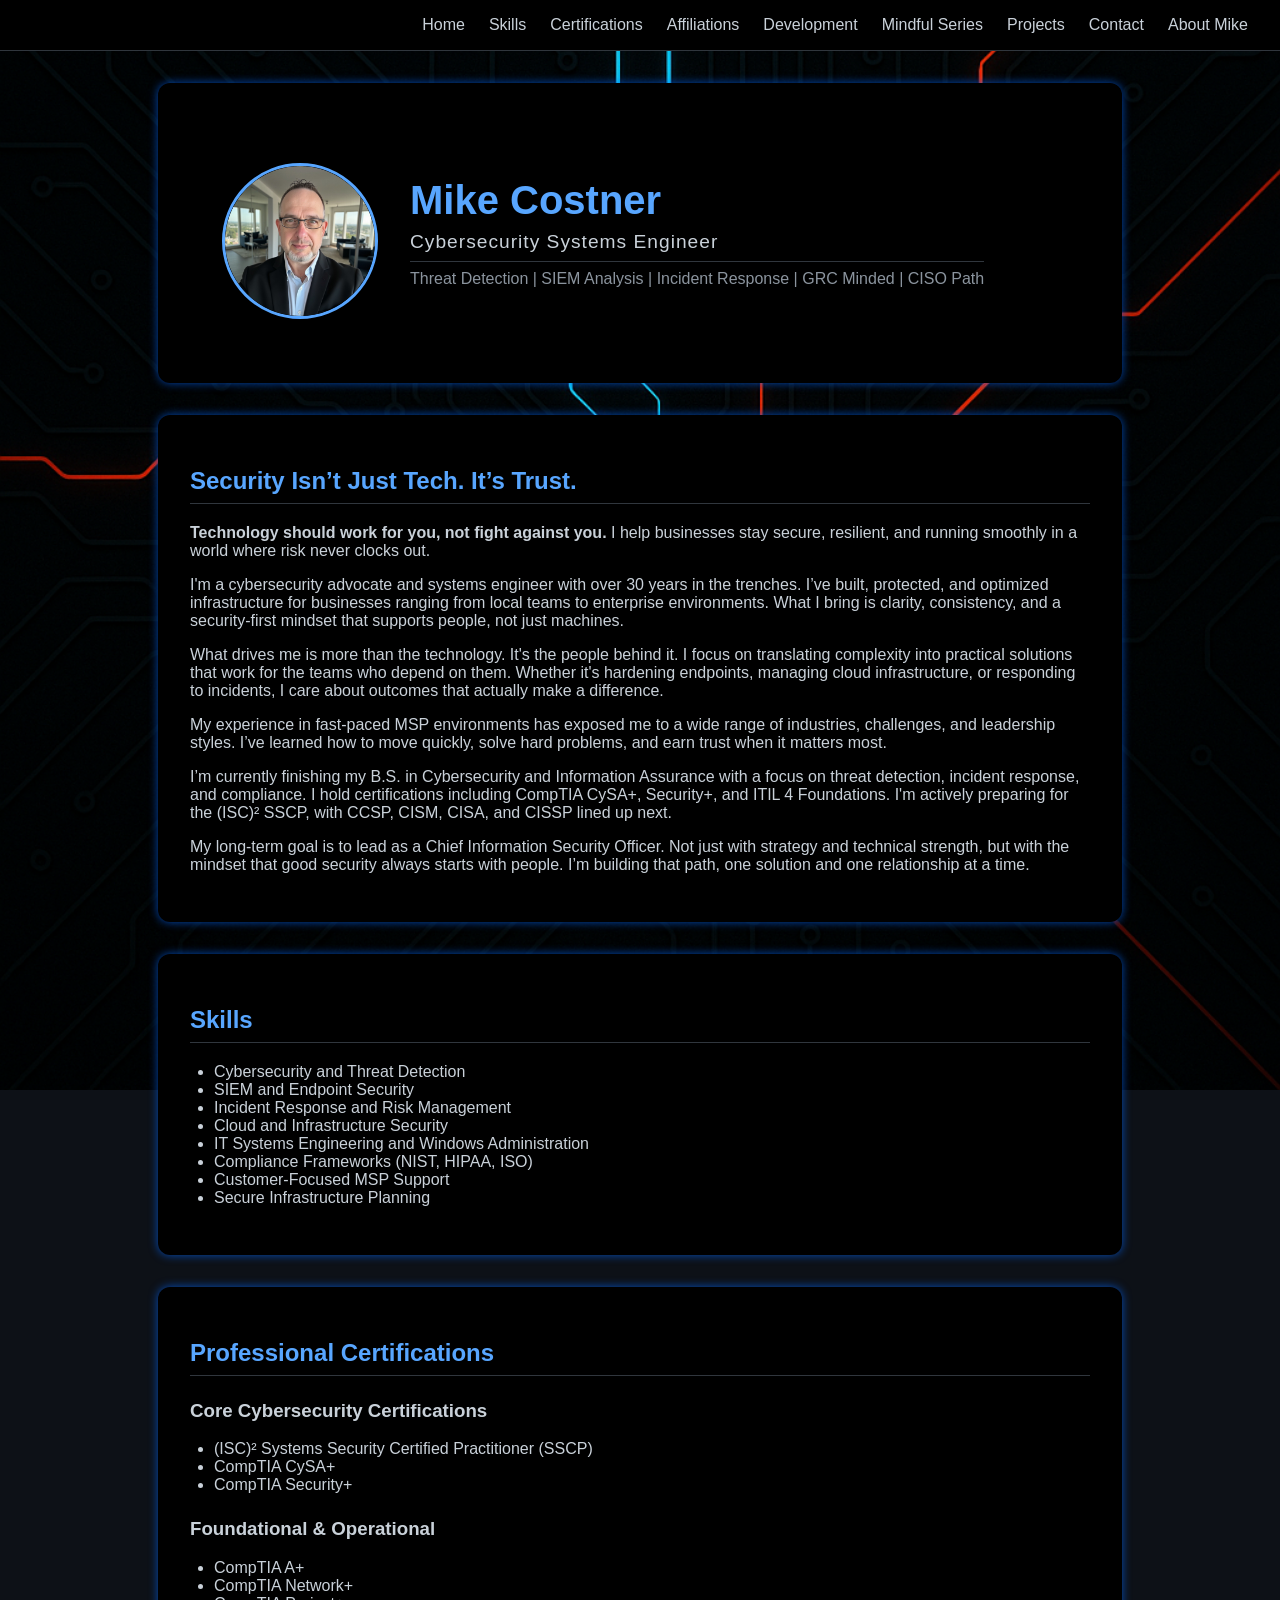
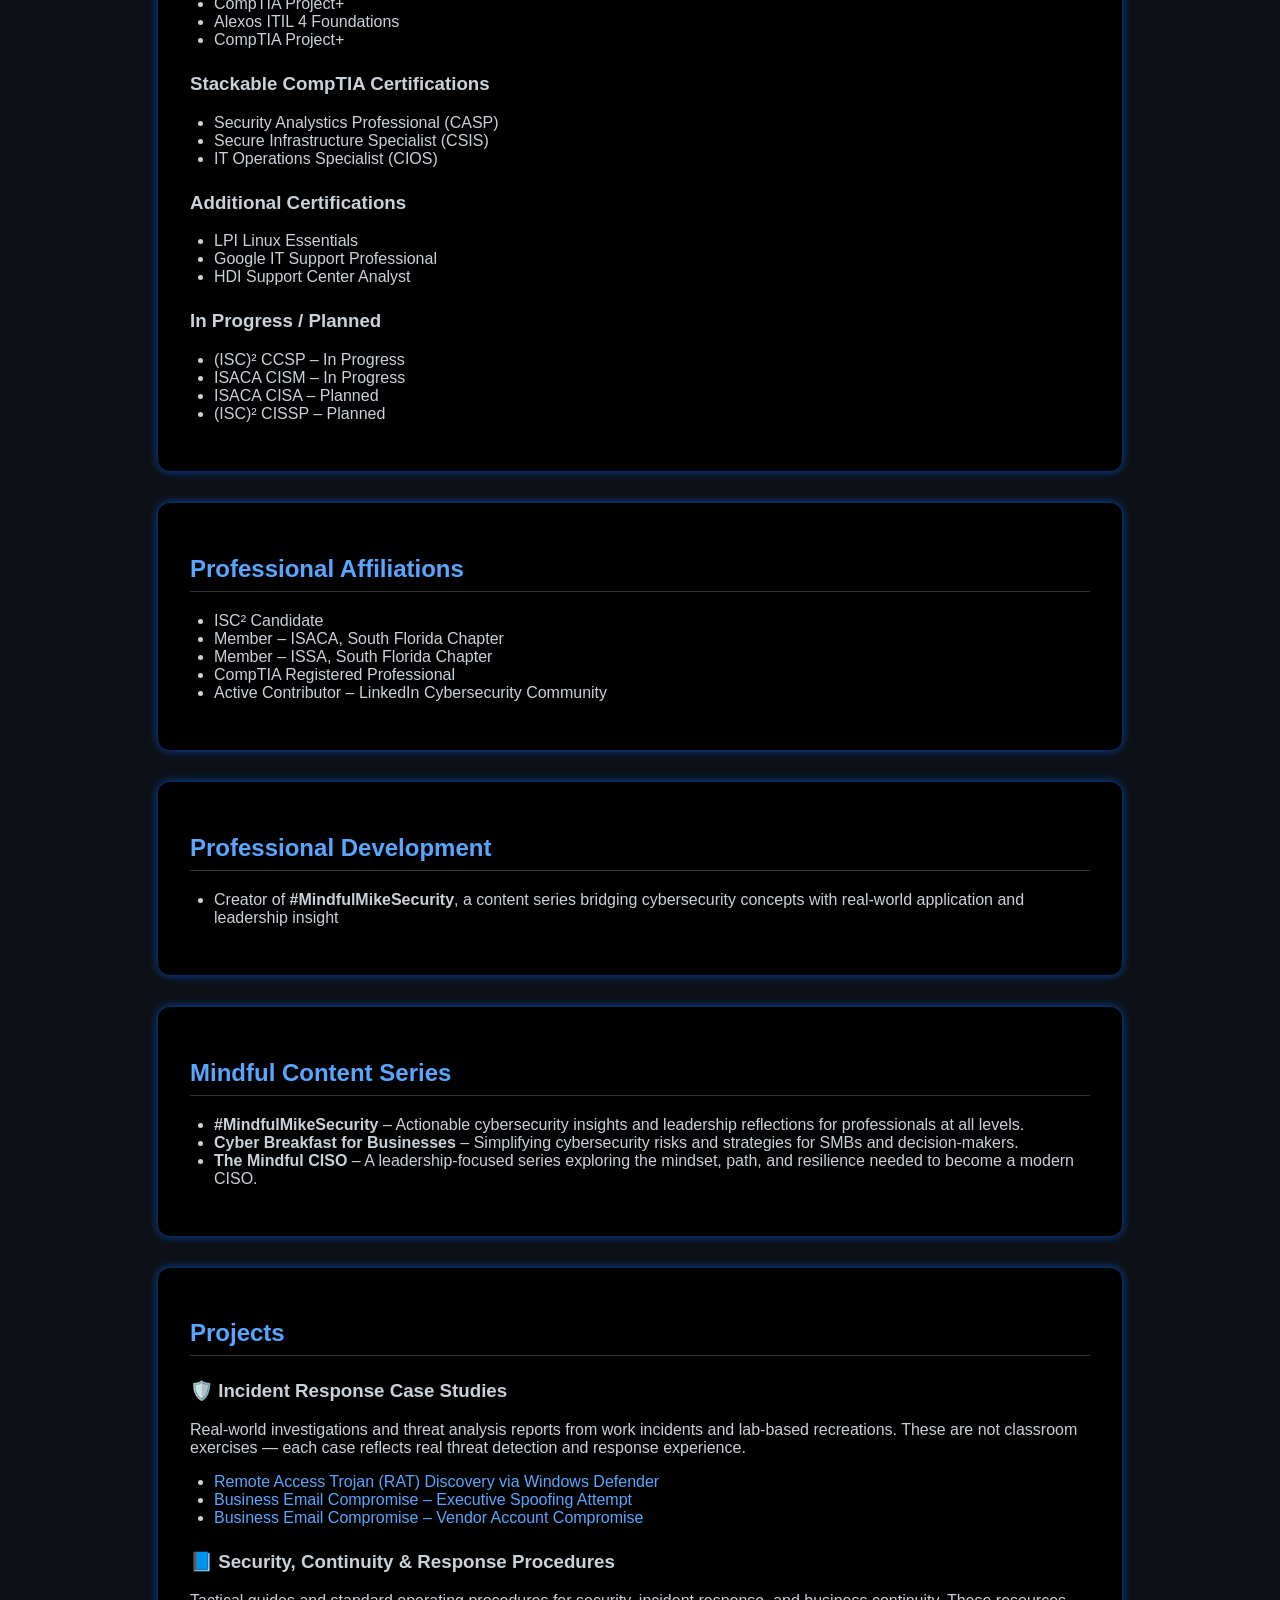
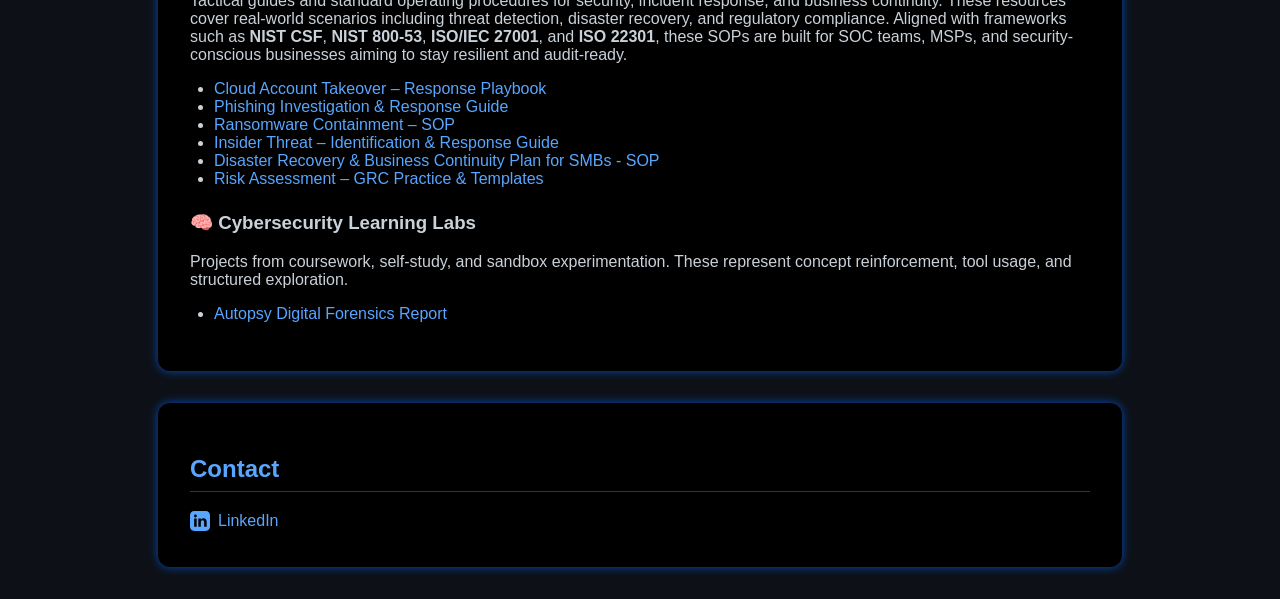
==== commit f3a4dbea: "Update index.html" ====
--- a/index.html
+++ b/index.html
@@ -185,6 +185,7 @@
     <h2>Professional Certifications</h2>
     <h3>Core Cybersecurity Certifications</h3>
     <ul>
+      <li>(ISC)² Systems Security Certified Practitioner (SSCP)</li>
       <li>CompTIA CySA+</li>
       <li>CompTIA Security+</li>
     </ul>
@@ -210,7 +211,6 @@
     </ul>  
     <h3>In Progress / Planned</h3>
     <ul>
-      <li>(ISC)² SSCP – In Progress</li>
       <li>(ISC)² CCSP – In Progress</li>
       <li>ISACA CISM – In Progress</li>
       <li>ISACA CISA – Planned</li>
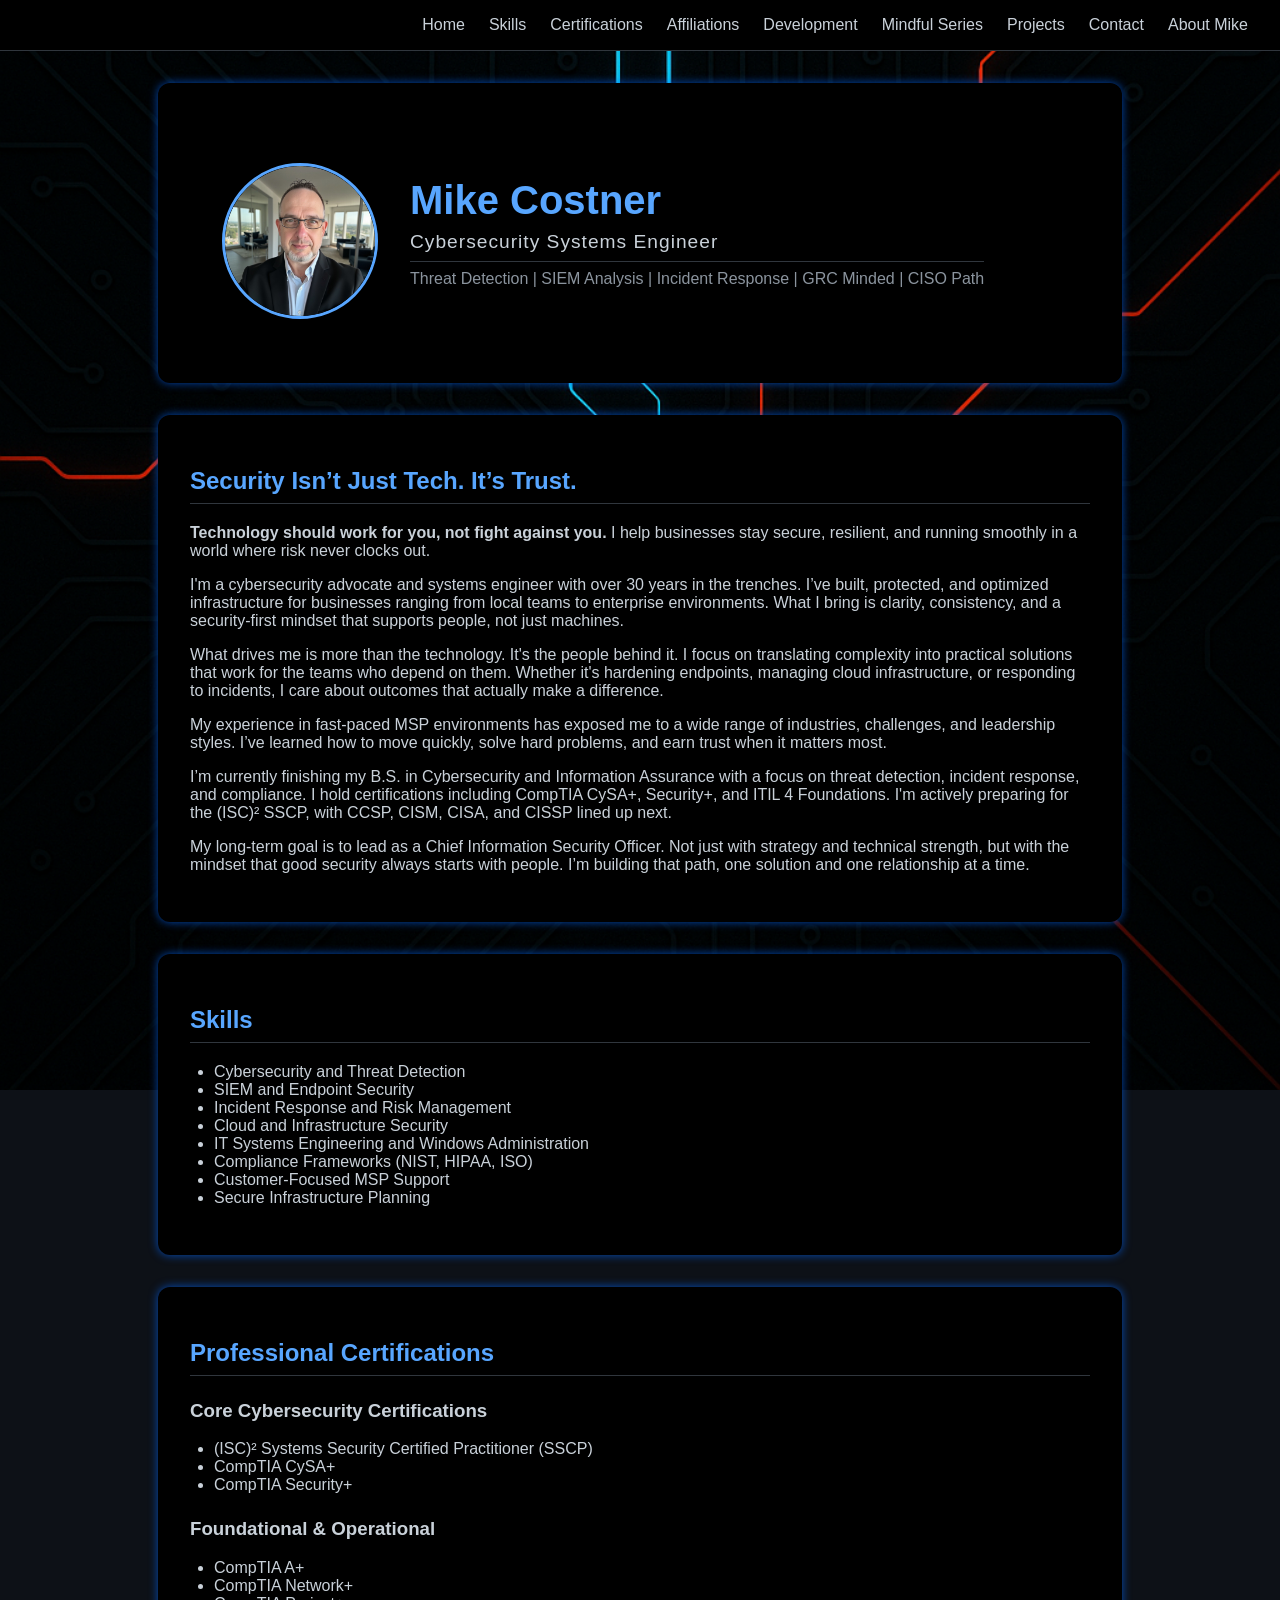
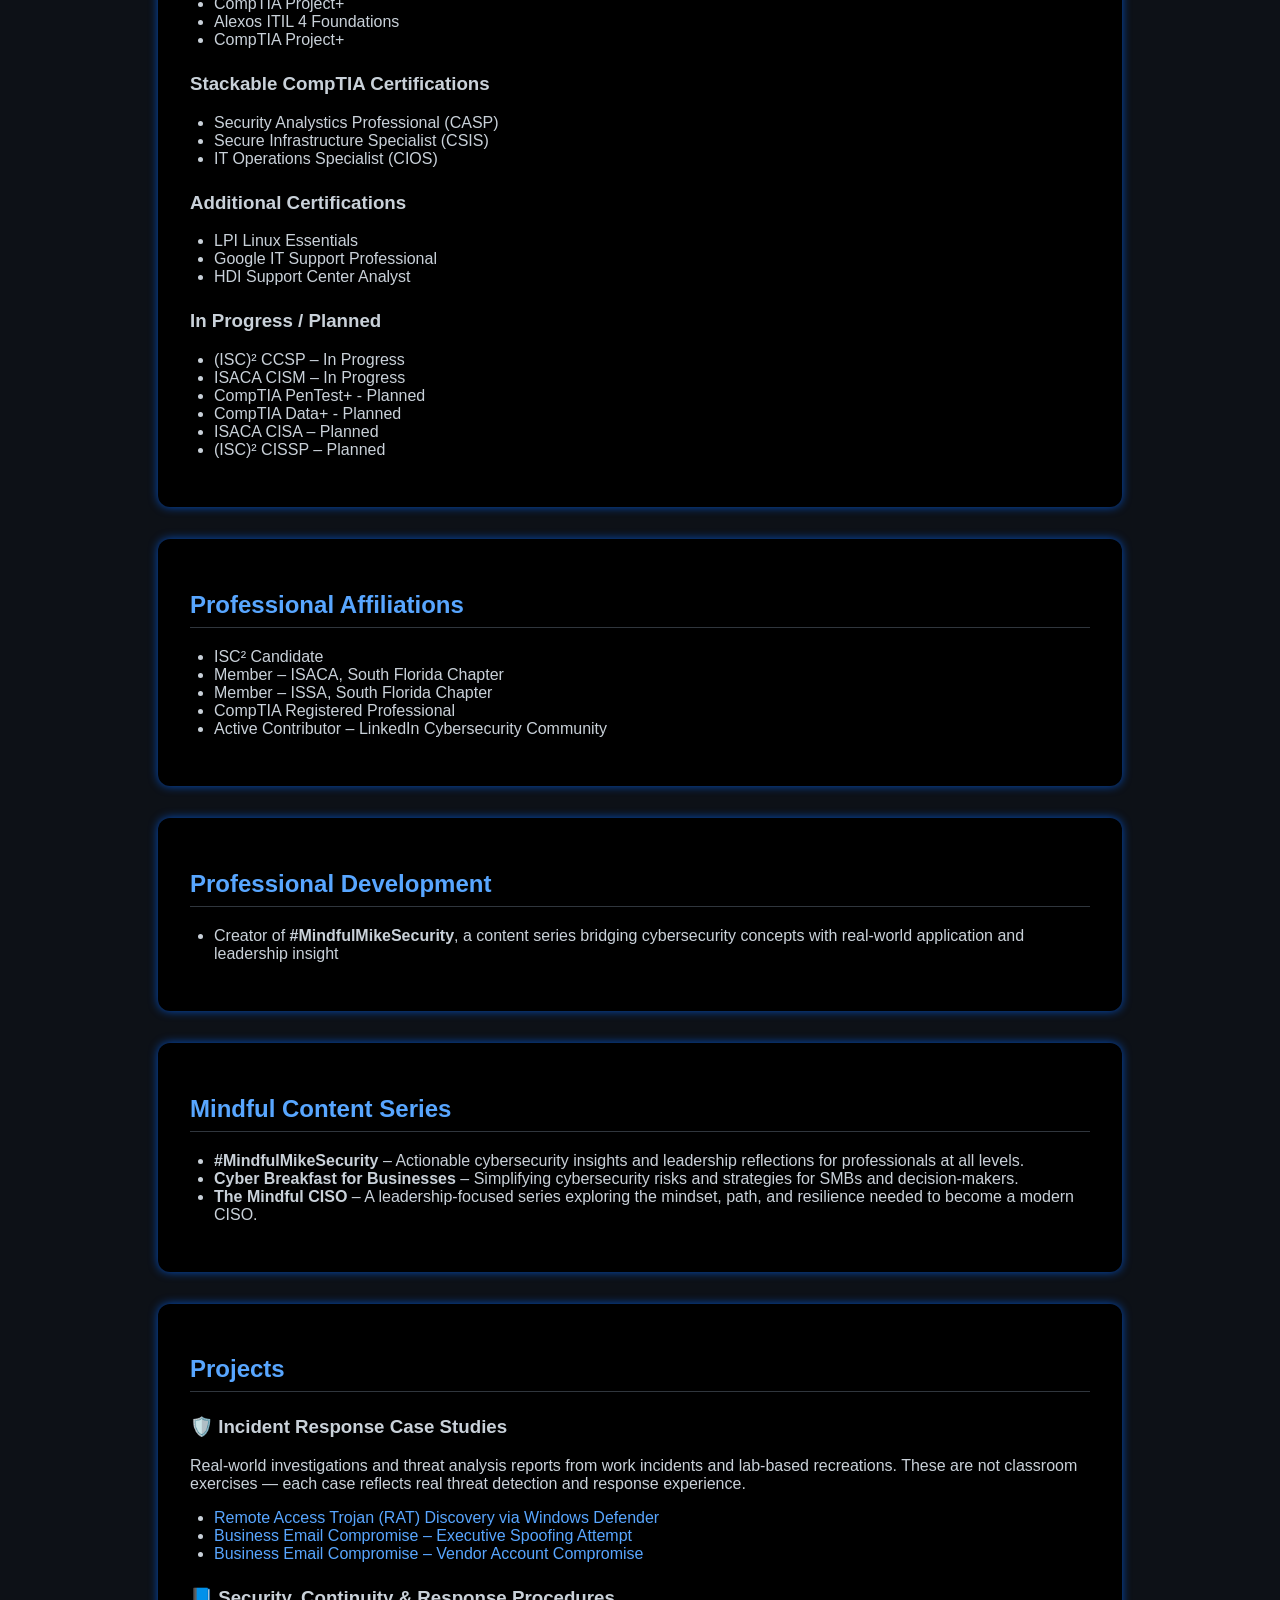
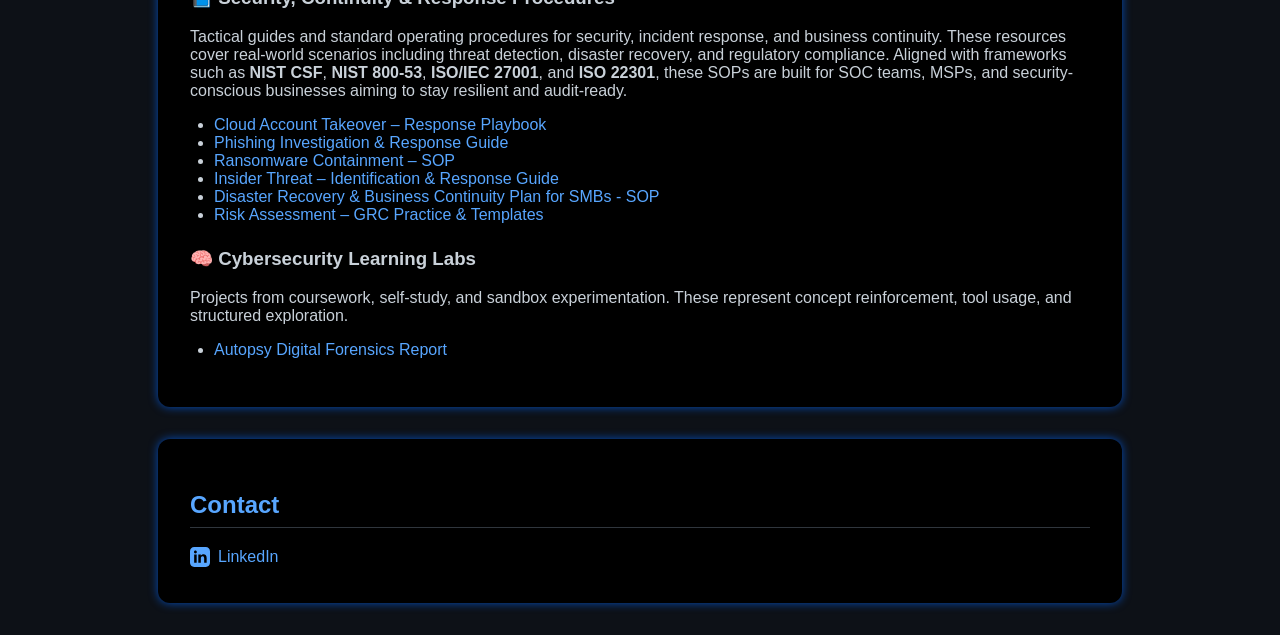
==== commit 1efda8be: "Update index.html" ====
--- a/index.html
+++ b/index.html
@@ -213,6 +213,8 @@
     <ul>
       <li>(ISC)² CCSP – In Progress</li>
       <li>ISACA CISM – In Progress</li>
+      <li>CompTIA PenTest+ - Planned</li>
+      <li>CompTIA Data+ - Planned</li>
       <li>ISACA CISA – Planned</li>
       <li>(ISC)² CISSP – Planned</li>
     </ul>
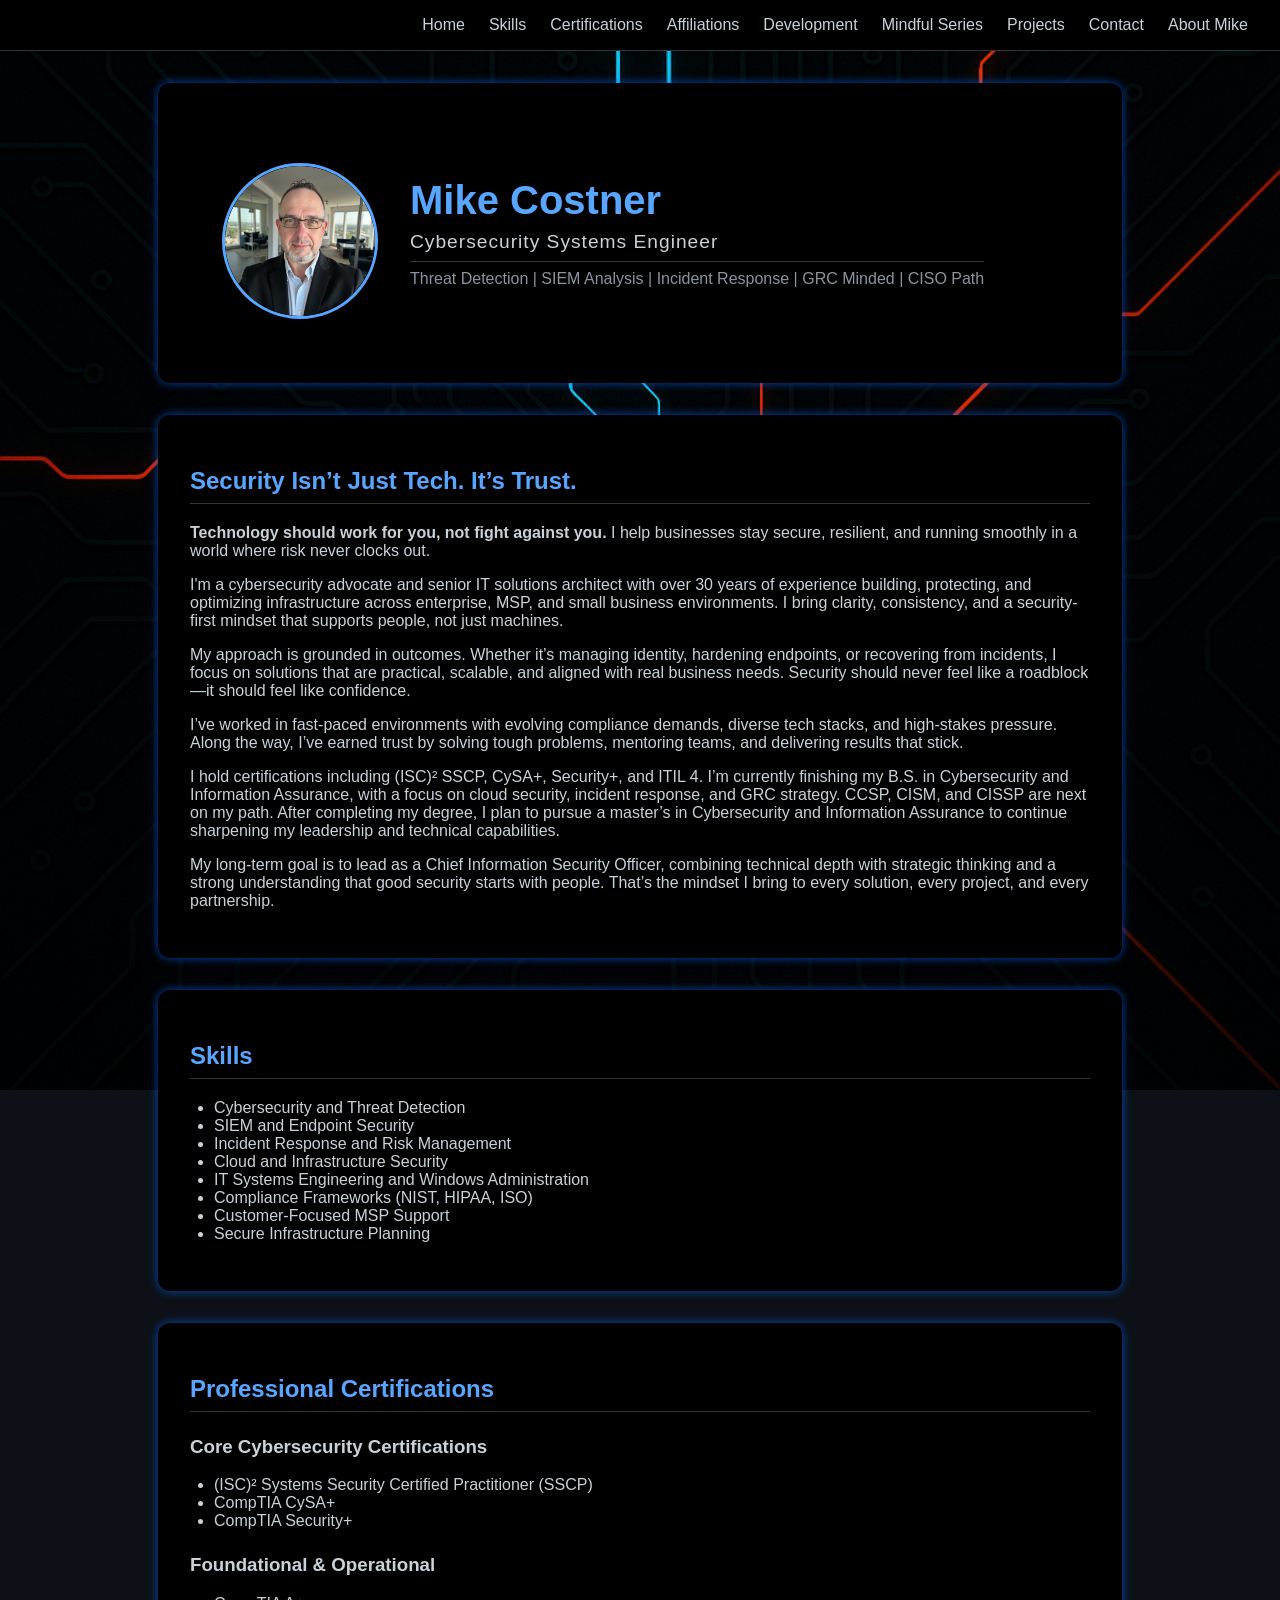
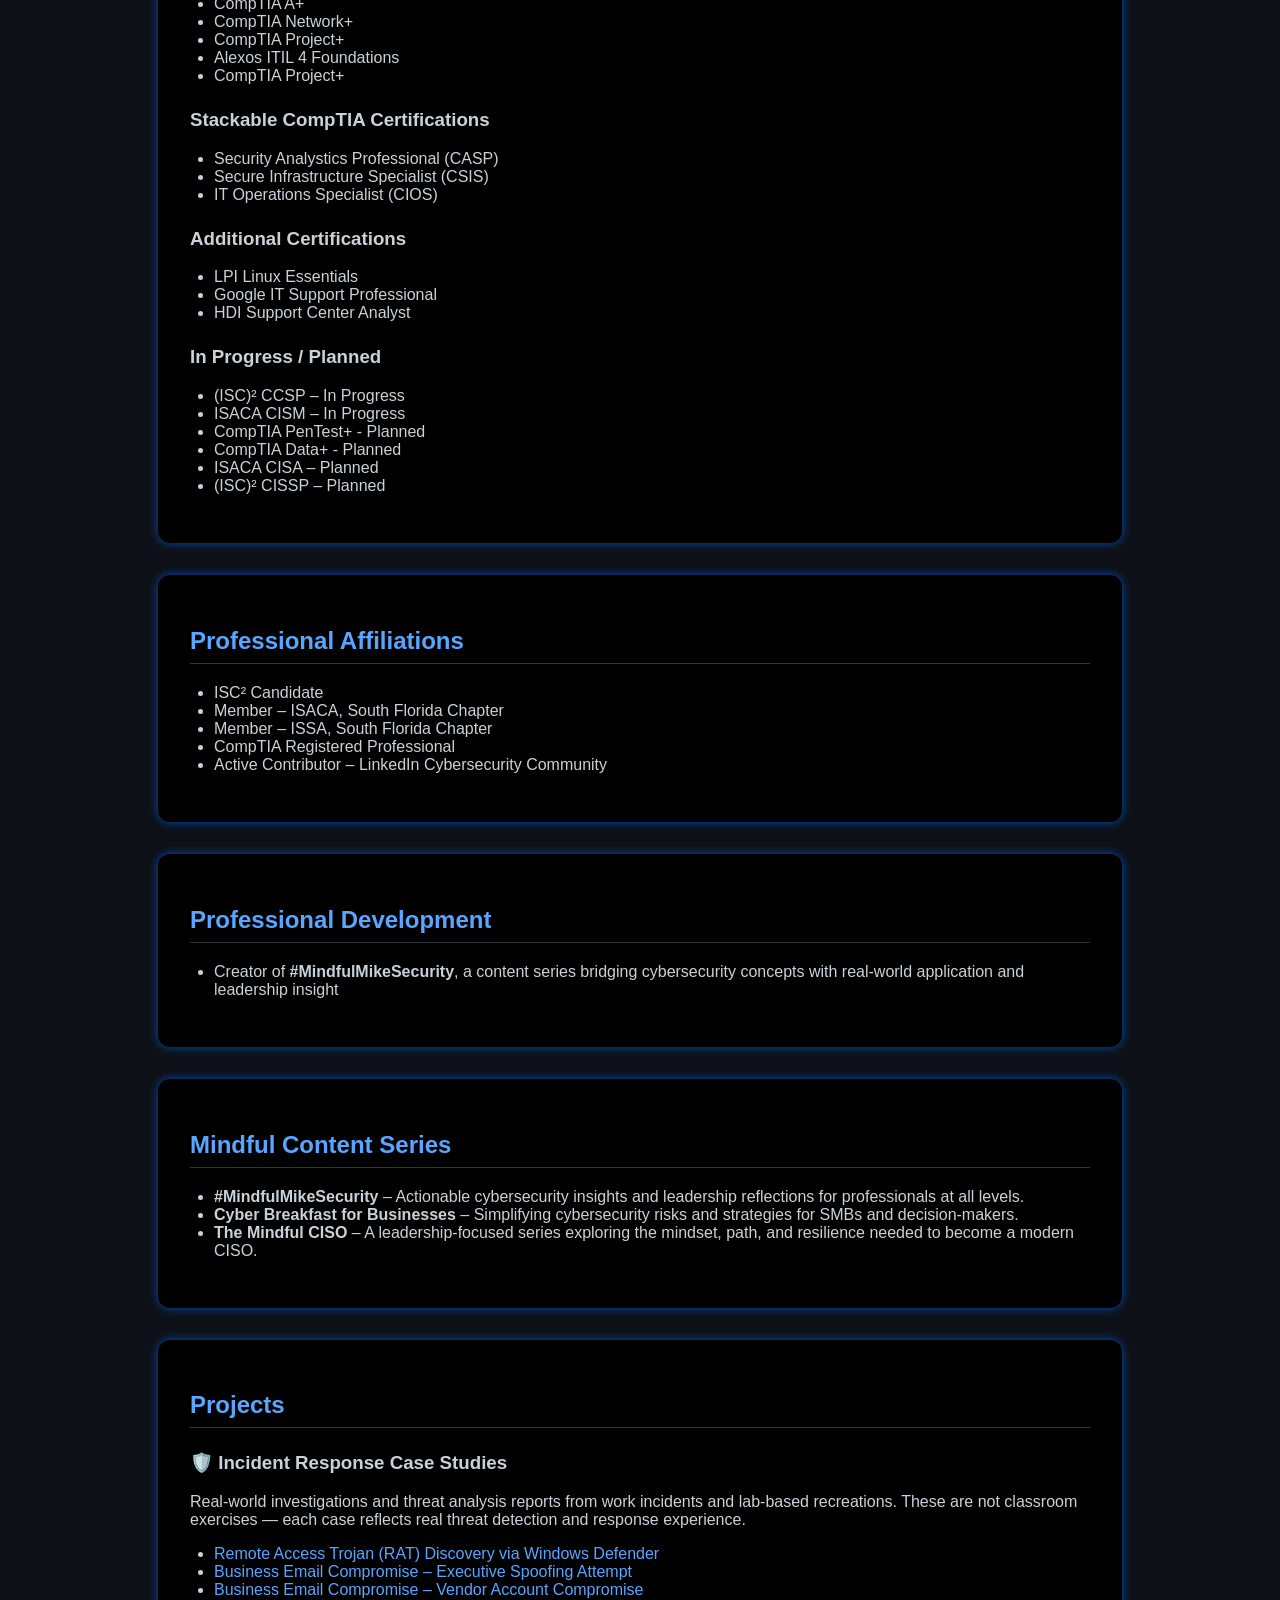
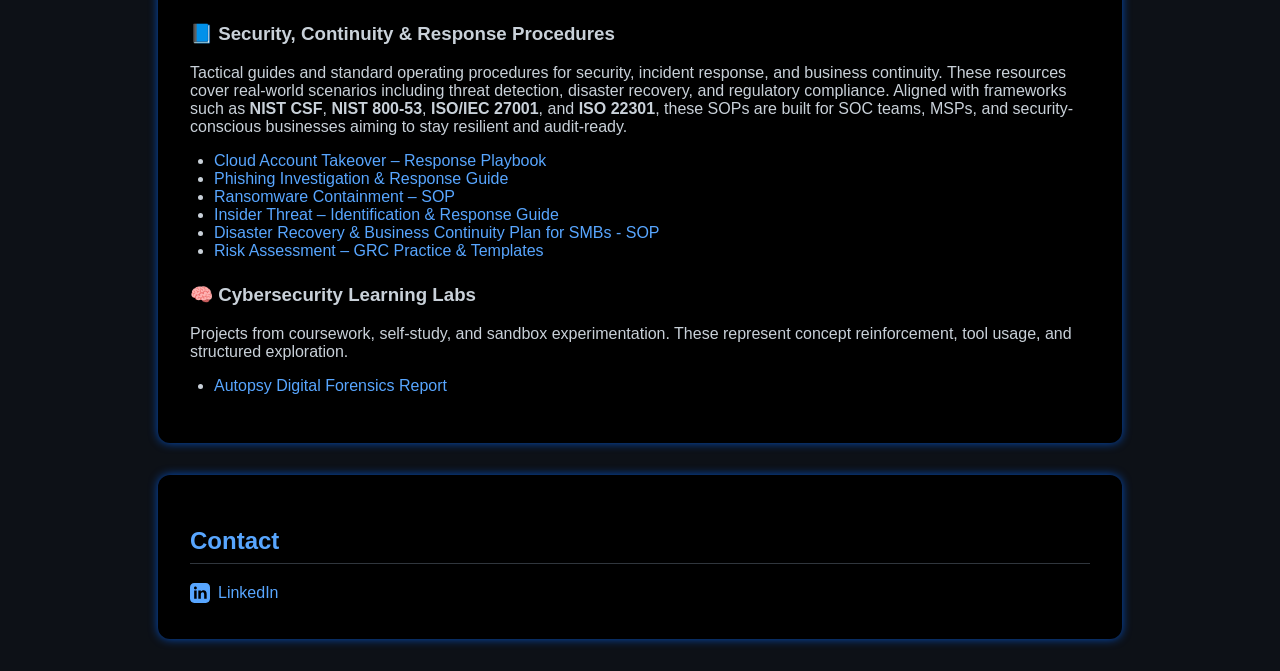
==== commit b9c13ba9: "Update index.html" ====
--- a/index.html
+++ b/index.html
@@ -160,11 +160,11 @@
 <div class="container">
   <h2>Security Isn’t Just Tech. It’s Trust.</h2>
   <p><strong>Technology should work for you, not fight against you.</strong> I help businesses stay secure, resilient, and running smoothly in a world where risk never clocks out.</p>
-  <p>I'm a cybersecurity advocate and systems engineer with over 30 years in the trenches. I’ve built, protected, and optimized infrastructure for businesses ranging from local teams to enterprise environments. What I bring is clarity, consistency, and a security-first mindset that supports people, not just machines.</p>
-  <p>What drives me is more than the technology. It's the people behind it. I focus on translating complexity into practical solutions that work for the teams who depend on them. Whether it's hardening endpoints, managing cloud infrastructure, or responding to incidents, I care about outcomes that actually make a difference.</p>
-  <p>My experience in fast-paced MSP environments has exposed me to a wide range of industries, challenges, and leadership styles. I’ve learned how to move quickly, solve hard problems, and earn trust when it matters most.</p>
-  <p>I’m currently finishing my B.S. in Cybersecurity and Information Assurance with a focus on threat detection, incident response, and compliance. I hold certifications including CompTIA CySA+, Security+, and ITIL 4 Foundations. I'm actively preparing for the (ISC)² SSCP, with CCSP, CISM, CISA, and CISSP lined up next.</p>
-  <p>My long-term goal is to lead as a Chief Information Security Officer. Not just with strategy and technical strength, but with the mindset that good security always starts with people. I’m building that path, one solution and one relationship at a time.</p>
+  <p>I'm a cybersecurity advocate and senior IT solutions architect with over 30 years of experience building, protecting, and optimizing infrastructure across enterprise, MSP, and small business environments. I bring clarity, consistency, and a security-first mindset that supports people, not just machines.</p>
+  <p>My approach is grounded in outcomes. Whether it’s managing identity, hardening endpoints, or recovering from incidents, I focus on solutions that are practical, scalable, and aligned with real business needs. Security should never feel like a roadblock—it should feel like confidence.</p>
+  <p>I’ve worked in fast-paced environments with evolving compliance demands, diverse tech stacks, and high-stakes pressure. Along the way, I’ve earned trust by solving tough problems, mentoring teams, and delivering results that stick.</p>
+  <p>I hold certifications including (ISC)² SSCP, CySA+, Security+, and ITIL 4. I’m currently finishing my B.S. in Cybersecurity and Information Assurance, with a focus on cloud security, incident response, and GRC strategy. CCSP, CISM, and CISSP are next on my path. After completing my degree, I plan to pursue a master’s in Cybersecurity and Information Assurance to continue sharpening my leadership and technical capabilities.</p>
+  <p>My long-term goal is to lead as a Chief Information Security Officer, combining technical depth with strategic thinking and a strong understanding that good security starts with people. That’s the mindset I bring to every solution, every project, and every partnership.</p>
 </div>
 
   <div class="container" id="skills">
